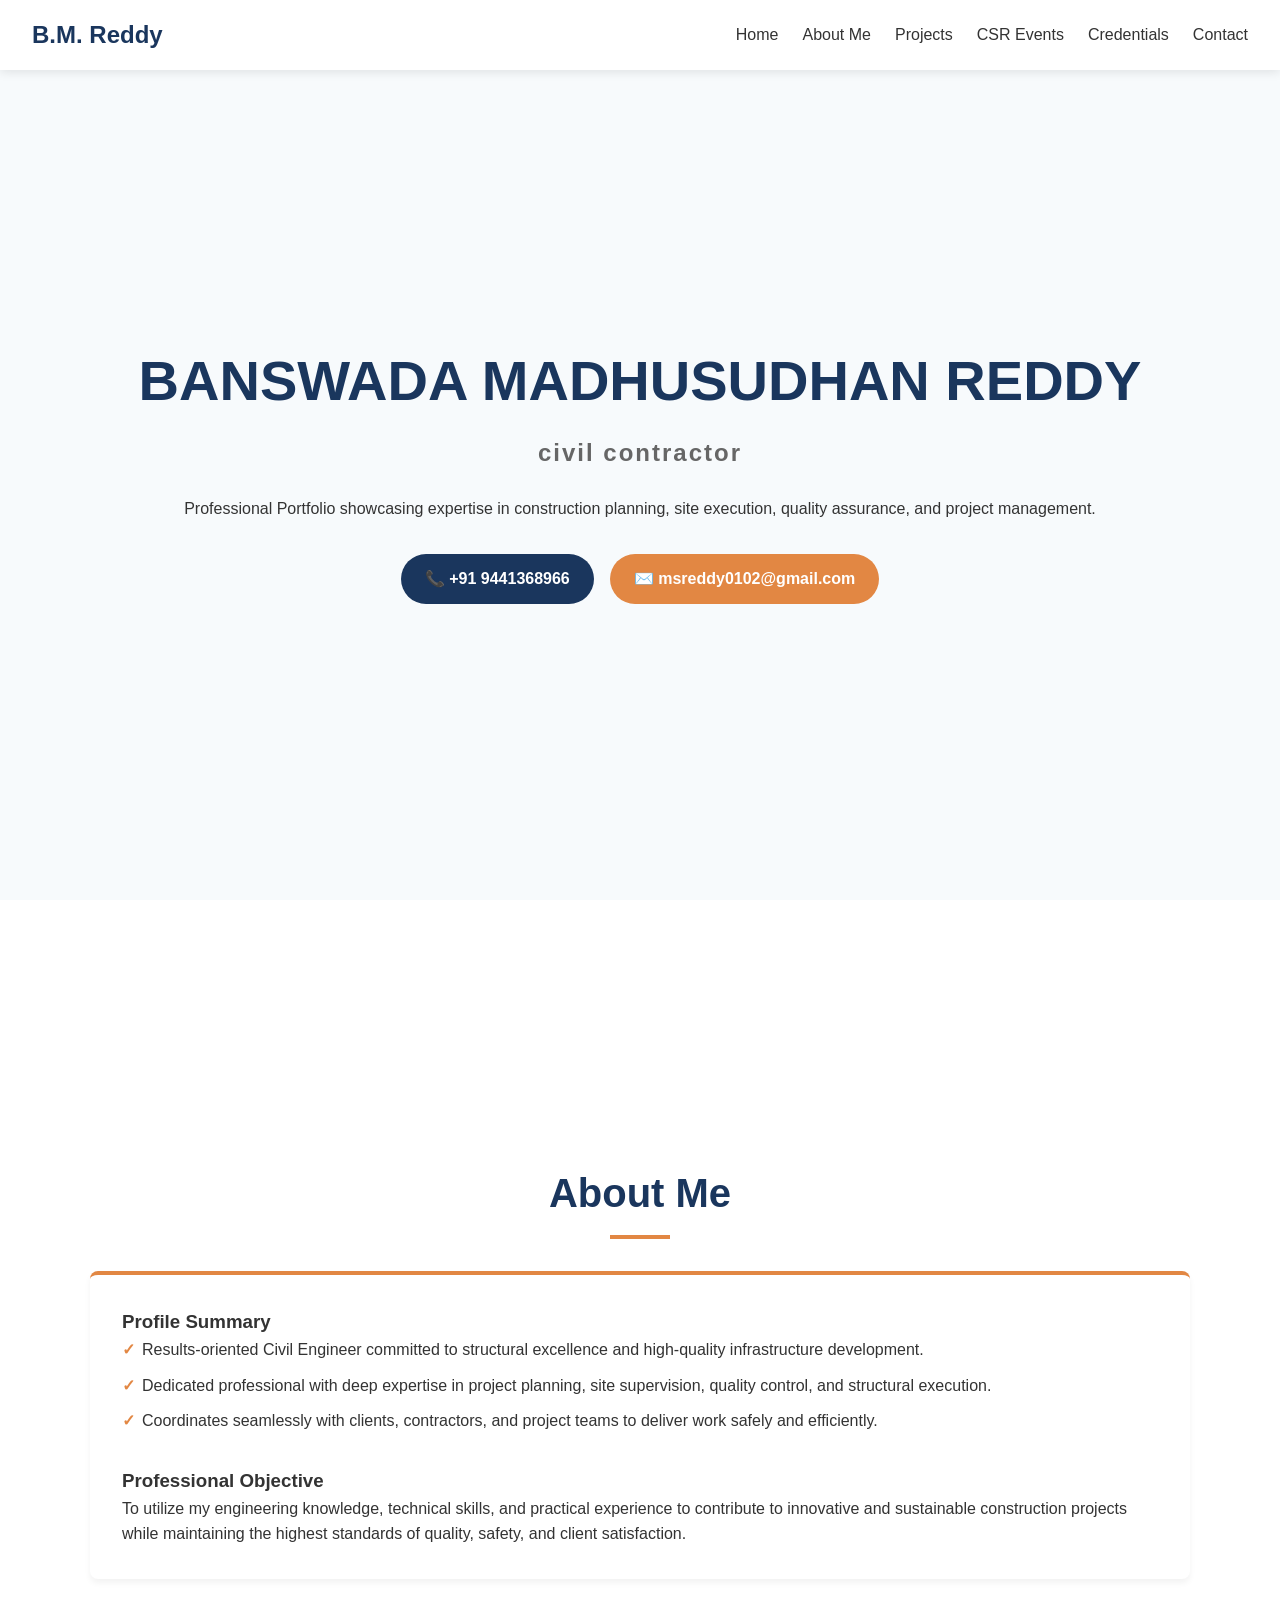
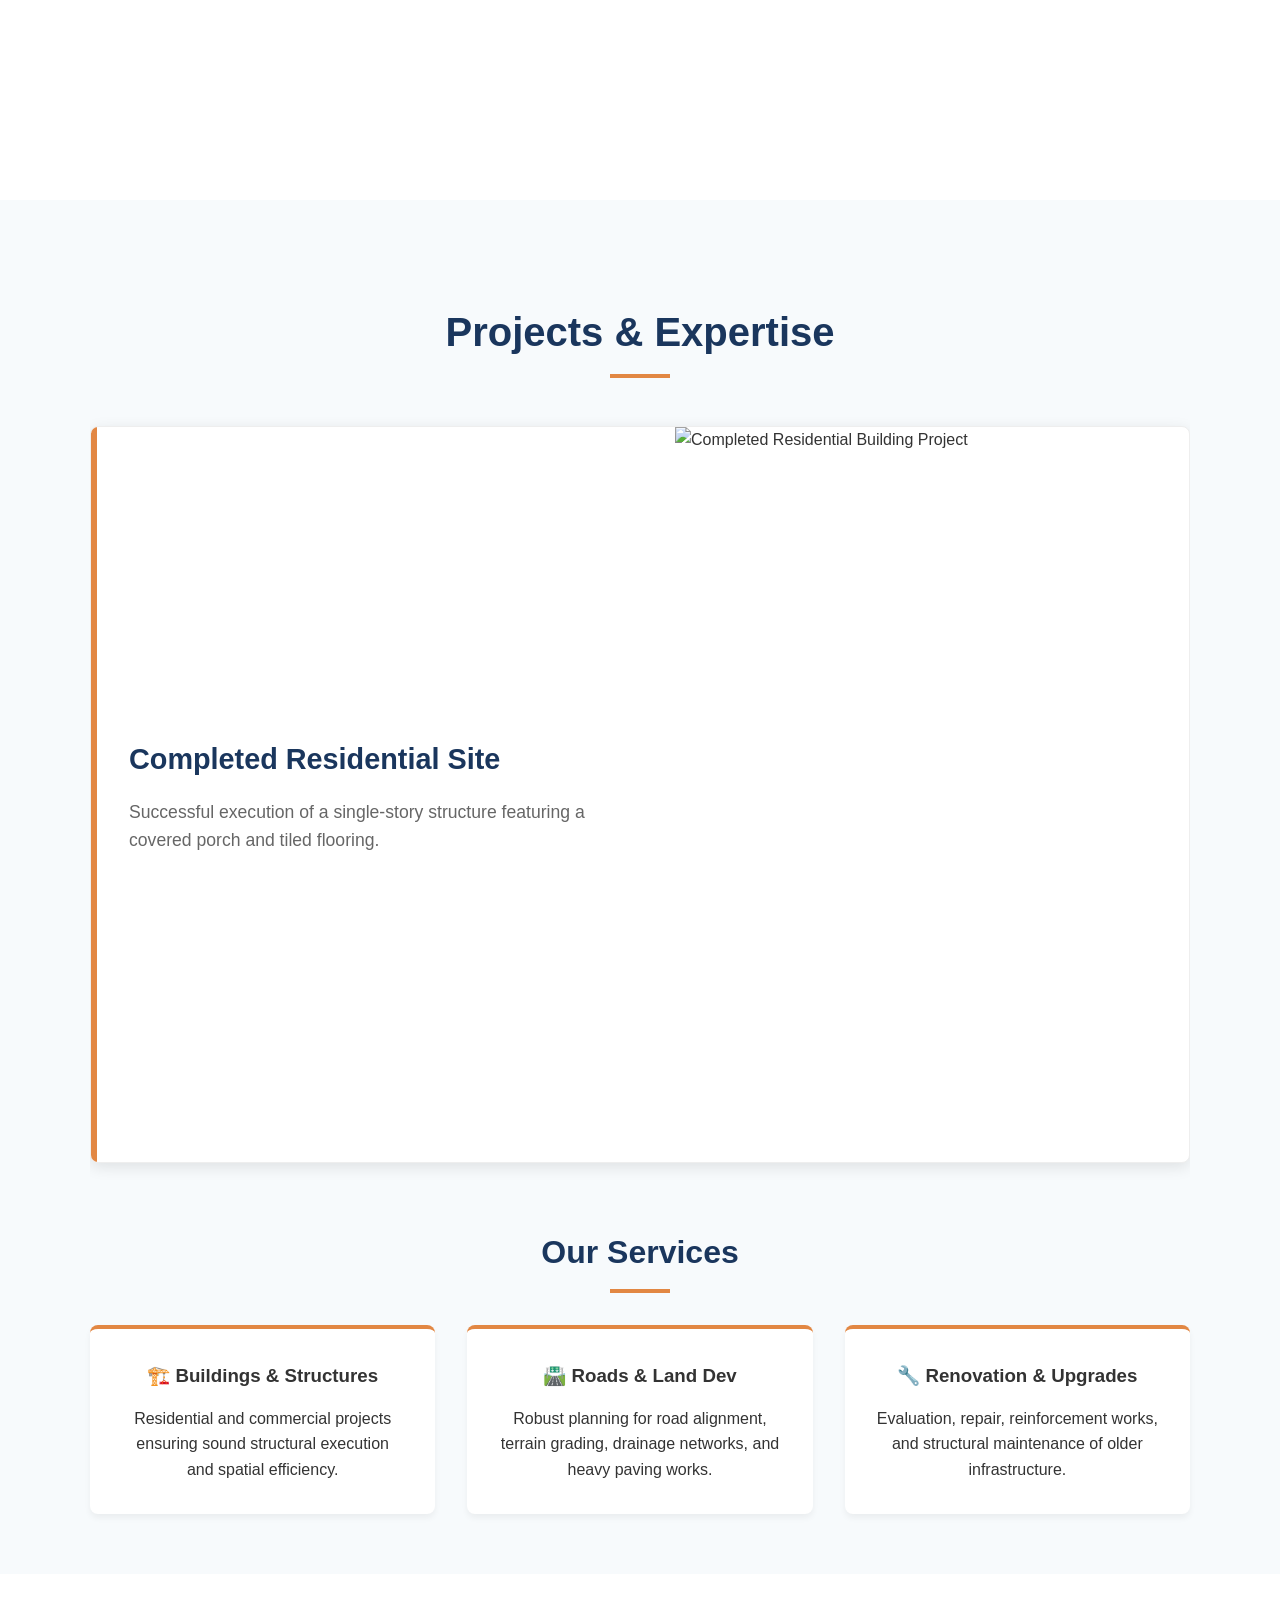
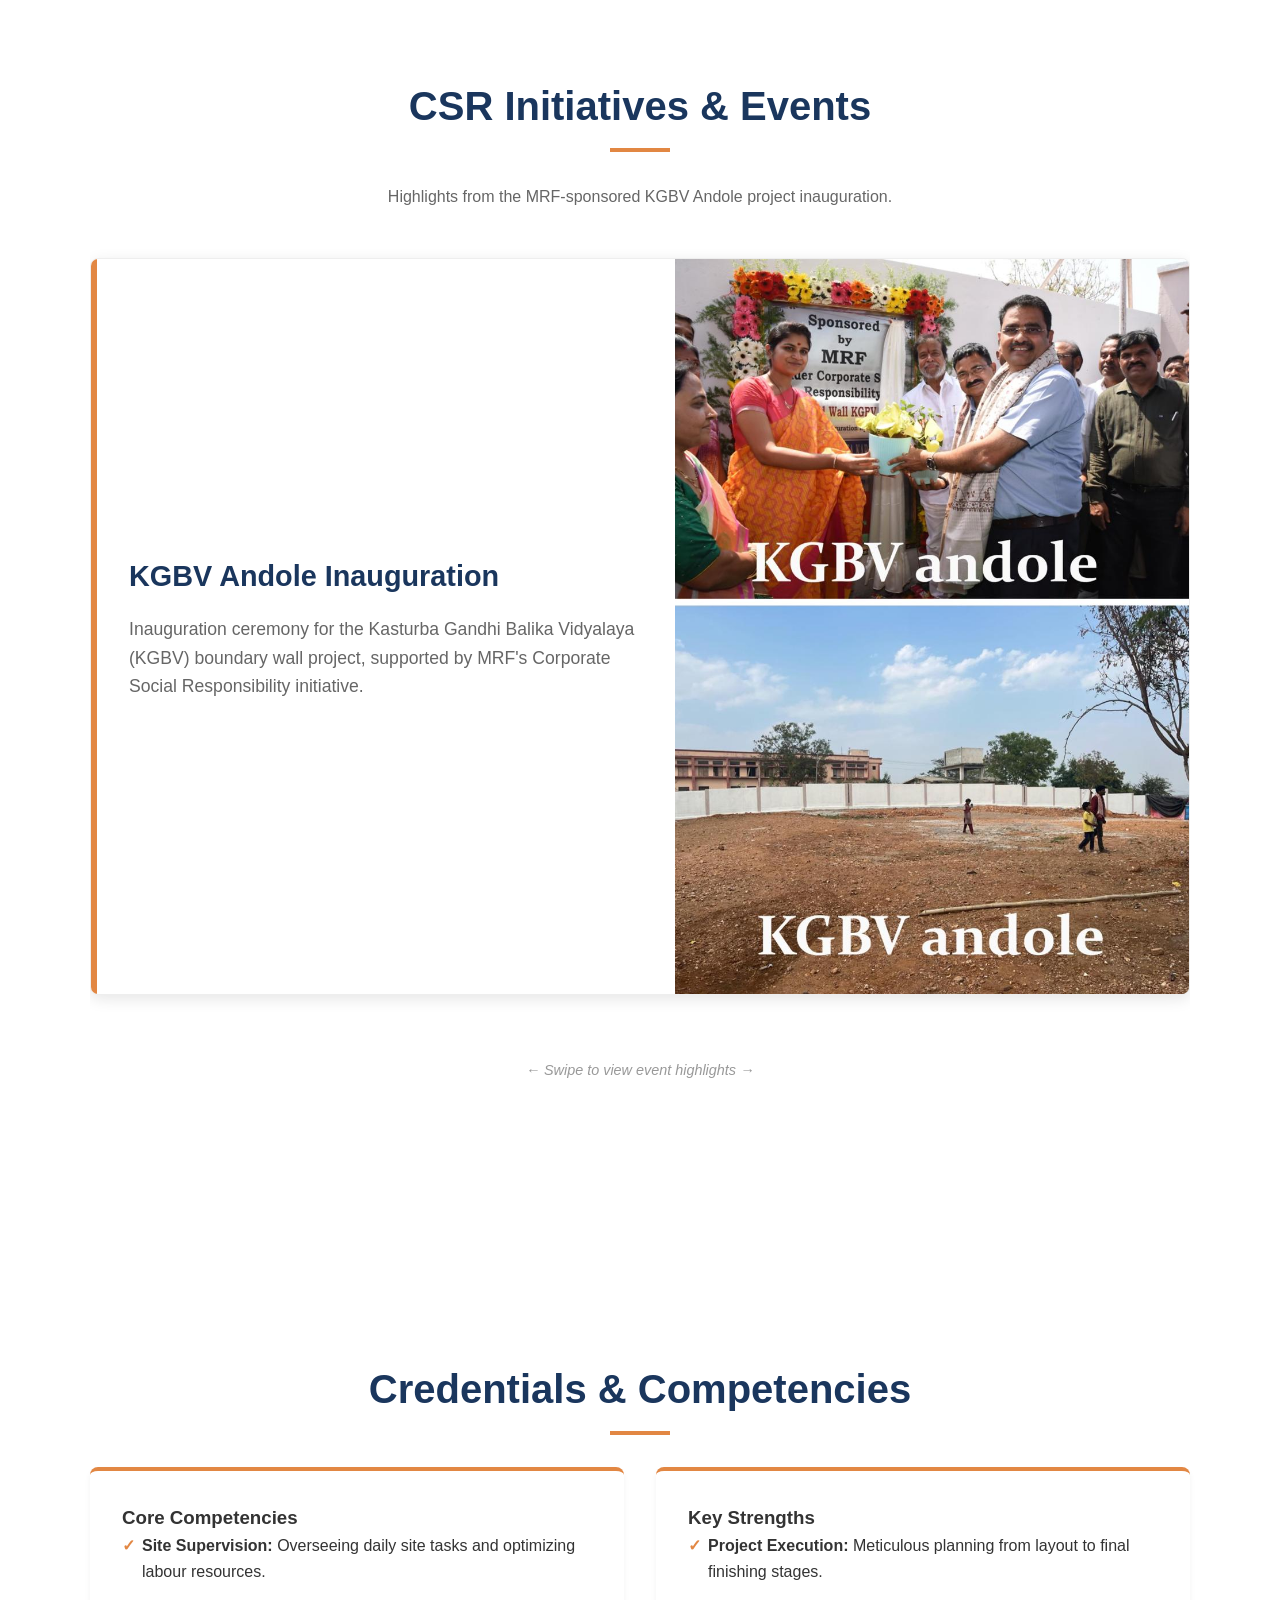
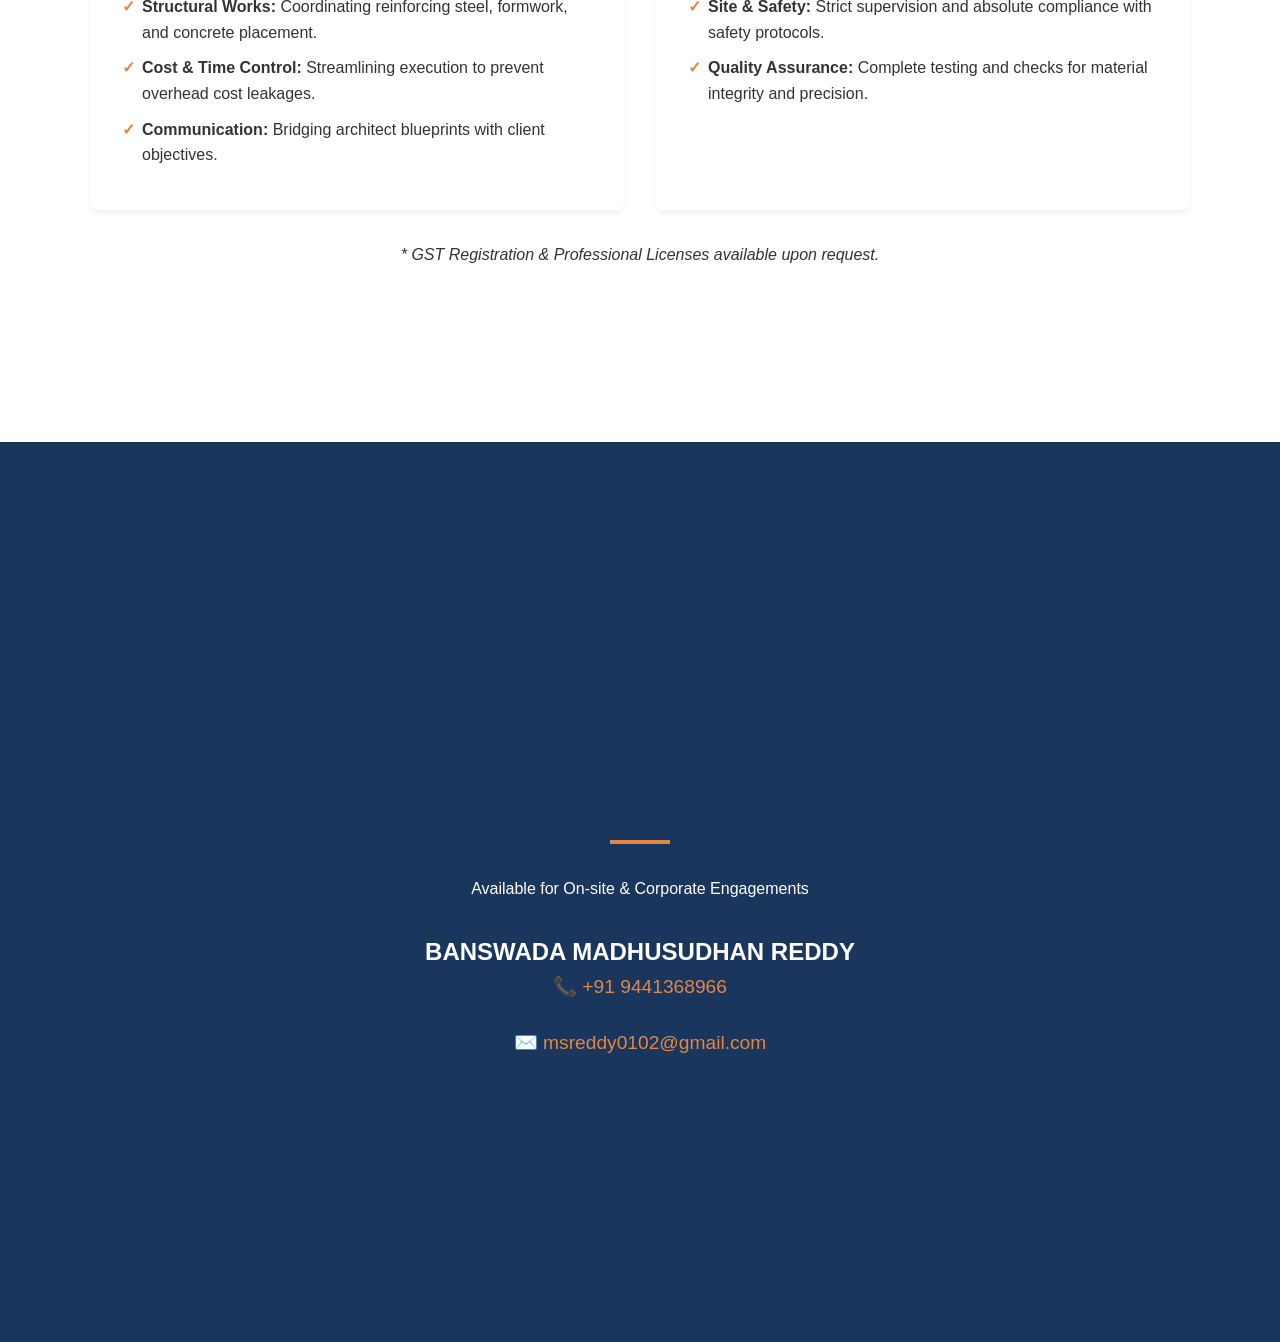
==== index.html @ ef33c27d "Add files via upload" ====
<!DOCTYPE html>
<html lang="en">
<head>
    <meta charset="UTF-8">
    <meta name="viewport" content="width=device-width, initial-scale=1.0">
    <title>B. Madhusudhan Reddy | civil contractor</title>
    <link rel="stylesheet" href="style.css">
</head>
<body>

    <nav class="navbar">
        <div class="nav-brand">B.M. Reddy</div>
        <ul class="nav-links">
            <li><a href="#home">Home</a></li>
            <li><a href="#about">About Me</a></li>
            <li><a href="#projects">Projects</a></li>
            <li><a href="#events">CSR Events</a></li>
            <li><a href="#credentials">Credentials</a></li>
            <li><a href="#contact">Contact</a></li>
        </ul>
    </nav>

    <section id="home" class="page-section bg-light">
        <div class="container text-center">
            <h1 class="main-title">BANSWADA MADHUSUDHAN REDDY</h1>
            <h2 class="sub-title">civil contractor</h2>
            <p class="tagline">Professional Portfolio showcasing expertise in construction planning, site execution, quality assurance, and project management.</p>
            <div class="contact-badges">
                <a href="tel:+919441368966" class="badge phone">📞 +91 9441368966</a>
                <a href="mailto:msreddy0102@gmail.com" class="badge email">✉️ msreddy0102@gmail.com</a>
            </div>
        </div>
    </section>

    <section id="about" class="page-section">
        <div class="container">
            <h2 class="section-title">About Me</h2>
            <div class="card">
                <h3>Profile Summary</h3>
                <ul class="feature-list">
                    <li>Results-oriented Civil Engineer committed to structural excellence and high-quality infrastructure development.</li>
                    <li>Dedicated professional with deep expertise in project planning, site supervision, quality control, and structural execution.</li>
                    <li>Coordinates seamlessly with clients, contractors, and project teams to deliver work safely and efficiently.</li>
                </ul>
                <h3 class="mt-2">Professional Objective</h3>
                <p>To utilize my engineering knowledge, technical skills, and practical experience to contribute to innovative and sustainable construction projects while maintaining the highest standards of quality, safety, and client satisfaction.</p>
            </div>
        </div>
    </section>

    <section id="projects" class="page-section bg-light">
        <div class="container">
            <h2 class="section-title">Projects & Expertise</h2>
            
            <!-- NEW: Horizontal Scrolling Project Carousel -->
            <div class="project-carousel mb-2">
                
                <!-- Project 1 -->
                <div class="carousel-card">
                    <div class="carousel-info">
                        <h3>Completed Residential Site</h3>
                        <p>Successful execution of a single-story structure featuring a covered porch and tiled flooring.</p>
                    </div>
                    <div class="carousel-image-wrapper">
                        <img src="C:\Users\sandhyaranivadla\Desktop\FORGE\portfoliocivil\assets\project-1.jpeg" alt="Completed Residential Building Project" class="project-image">
                    </div>
                </div>

                <!-- Project 2: KGBV Andole -->
                <div class="carousel-card">
                    <div class="carousel-info">
                        <h3>KGBV Andole Boundary Wall</h3>
                        <p>Construction of a secure boundary wall for the Kasturba Gandhi Balika Vidyalaya (KGBV) campus in Andole, executed as a Corporate Social Responsibility (CSR) initiative.</p>
                    </div>
                    <div class="carousel-image-wrapper">
                        <img src="assets/project-2.jpg" alt="KGBV Andole Boundary Wall" class="project-image">
                    </div>
                </div>

                <!-- Project 3: Sadasivpet Hospital -->
                <div class="carousel-card">
                    <div class="carousel-info">
                        <h3>Community Health Center</h3>
                        <p>Infrastructure development and structural site management for the Community Health Center located in Sadasivpet, Sangareddy District.</p>
                    </div>
                    <div class="carousel-image-wrapper">
                        <img src="assets/project-3.jpg" alt="Community Health Center Sadasivpet" class="project-image">
                    </div>
                </div>
                
            </div>

            <h3 class="mt-2 section-title" style="font-size: 2rem;">Our Services</h3>
            
            <div class="grid-3">
                <div class="card text-center">
                    <h3 style="margin-bottom: 15px;">🏗️ Buildings & Structures</h3>
                    <p>Residential and commercial projects ensuring sound structural execution and spatial efficiency.</p>
                </div>
                
                <div class="card text-center">
                    <h3 style="margin-bottom: 15px;">🛣️ Roads & Land Dev</h3>
                    <p>Robust planning for road alignment, terrain grading, drainage networks, and heavy paving works.</p>
                </div>
                
                <div class="card text-center">
                    <h3 style="margin-bottom: 15px;">🔧 Renovation & Upgrades</h3>
                    <p>Evaluation, repair, reinforcement works, and structural maintenance of older infrastructure.</p>
                </div>
            </div>
        </div>
    </section>
    <section id="events" class="page-section">
        <div class="container">
            <h2 class="section-title">CSR Initiatives & Events</h2>
            <p class="text-center" style="color: var(--text-light); margin-bottom: 2rem;">Highlights from the MRF-sponsored KGBV Andole project inauguration.</p>
            
            <div class="project-carousel mb-2">
                
                <div class="carousel-card">
                    <div class="carousel-info">
                        <h3>KGBV Andole Inauguration</h3>
                        <p>Inauguration ceremony for the Kasturba Gandhi Balika Vidyalaya (KGBV) boundary wall project, supported by MRF's Corporate Social Responsibility initiative.</p>
                    </div>
                    <div class="carousel-image-wrapper">
                        <img src="assets/project-4.jpg" alt="KGBV Andole Inauguration" class="project-image">
                    </div>
                </div>

                <div class="carousel-card">
                    <div class="carousel-info">
                        <h3>Green Initiative at KGBV</h3>
                        <p>Dignitaries and community leaders participating in a tree plantation drive during the KGBV Andole compound wall inauguration event.</p>
                    </div>
                    <div class="carousel-image-wrapper">
                        <img src="assets/project-5.jpg" alt="Tree Plantation at KGBV" class="project-image">
                    </div>
                </div>

                <div class="carousel-card">
                    <div class="carousel-info">
                        <h3>Corporate Partnership</h3>
                        <p>Official inauguration banner highlighting the partnership with MRF for the development and security of the KGBV Andole campus.</p>
                    </div>
                    <div class="carousel-image-wrapper">
                        <img src="assets/project-6.jpg" alt="MRF CSR Inauguration Banner" class="project-image">
                    </div>
                </div>

                <div class="carousel-card">
                    <div class="carousel-info">
                        <h3>Foundation & Pillars</h3>
                        <p>Execution of heavy reinforced concrete foundations and pillar construction to ensure a highly durable boundary wall for the school.</p>
                    </div>
                    <div class="carousel-image-wrapper">
                        <img src="assets/project-7.jpg" alt="Foundation and Pillar Construction" class="project-image">
                    </div>
                </div>

                <div class="carousel-card">
                    <div class="carousel-info">
                        <h3>Concrete Operations</h3>
                        <p>Supervising active concrete pouring directly from the mixer to ensure solid structural foundations and even grading.</p>
                    </div>
                    <div class="carousel-image-wrapper">
                        <img src="assets/project-8.jpg" alt="Concrete Pouring Operations" class="project-image">
                    </div>
                </div>

                <div class="carousel-card">
                    <div class="carousel-info">
                        <h3>Site Machinery Coordination</h3>
                        <p>Managing heavy machinery and concrete mixer trucks on-site for efficient and continuous material placement.</p>
                    </div>
                    <div class="carousel-image-wrapper">
                        <img src="assets/project-9.jpg" alt="Concrete Mixer at Site" class="project-image">
                    </div>
                </div>

                <div class="carousel-card">
                    <div class="carousel-info">
                        <h3>Community Amenities</h3>
                        <p>Installation of outdoor seating, shaded structures, and food service counters sponsored by MRF to improve local infrastructure.</p>
                    </div>
                    <div class="carousel-image-wrapper">
                        <img src="assets/project-10.jpg" alt="MRF CSR Outdoor Amenities" class="project-image">
                    </div>
                </div>

            </div>
            
            <p class="text-center" style="color: #999; font-size: 0.9rem;"><em>← Swipe to view event highlights →</em></p>
        </div>
    </section>

    <section id="credentials" class="page-section">
        <div class="container">
            <h2 class="section-title">Credentials & Competencies</h2>
            <div class="grid-2">
                <div class="card">
                    <h3>Core Competencies</h3>
                    <ul class="feature-list">
                        <li><strong>Site Supervision:</strong> Overseeing daily site tasks and optimizing labour resources.</li>
                        <li><strong>Structural Works:</strong> Coordinating reinforcing steel, formwork, and concrete placement.</li>
                        <li><strong>Cost & Time Control:</strong> Streamlining execution to prevent overhead cost leakages.</li>
                        <li><strong>Communication:</strong> Bridging architect blueprints with client objectives.</li>
                    </ul>
                </div>
                <div class="card">
                    <h3>Key Strengths</h3>
                    <ul class="feature-list">
                        <li><strong>Project Execution:</strong> Meticulous planning from layout to final finishing stages.</li>
                        <li><strong>Site & Safety:</strong> Strict supervision and absolute compliance with safety protocols.</li>
                        <li><strong>Quality Assurance:</strong> Complete testing and checks for material integrity and precision.</li>
                    </ul>
                </div>
            </div>
            <div class="license-box mt-2 text-center">
                <p><em>* GST Registration & Professional Licenses available upon request.</em></p>
            </div>
        </div>
    </section>

    <section id="contact" class="page-section bg-dark text-white">
        <div class="container text-center">
            <h2 class="section-title text-white">Let's Collaborate</h2>
            <p>Available for On-site & Corporate Engagements</p>
            
            <div class="contact-info mt-2">
                <h2>BANSWADA MADHUSUDHAN REDDY</h2>
                <a href="tel:+919441368966" class="footer-link">📞 +91 9441368966</a><br><br>
                <a href="mailto:msreddy0102@gmail.com" class="footer-link">✉️ msreddy0102@gmail.com</a>
            </div>
        </div>
    </section>

    <script src="script.js"></script>
</body>
</html>
---- style.css ----
/* Base Variables & Reset */
:root {
    --primary: #1A365D; /* Navy Blue */
    --secondary: #E28743; /* Construction Orange */
    --text-main: #333333;
    --text-light: #666666;
    --bg-light: #F7FAFC;
    --bg-white: #FFFFFF;
}

* {
    margin: 0;
    padding: 0;
    box-sizing: border-box;
    font-family: 'Segoe UI', Tahoma, Geneva, Verdana, sans-serif;
}

body {
    color: var(--text-main);
    line-height: 1.6;
}

/* Navigation */
.navbar {
    position: fixed;
    top: 0;
    width: 100%;
    background: var(--bg-white);
    padding: 1rem 2rem;
    display: flex;
    justify-content: space-between;
    align-items: center;
    box-shadow: 0 2px 10px rgba(0,0,0,0.1);
    z-index: 1000;
}

.nav-brand {
    font-size: 1.5rem;
    font-weight: bold;
    color: var(--primary);
}

.nav-links {
    list-style: none;
    display: flex;
    gap: 1.5rem;
}

.nav-links a {
    text-decoration: none;
    color: var(--text-main);
    font-weight: 500;
    transition: color 0.3s;
}

.nav-links a:hover {
    color: var(--secondary);
}

/* Layout Classes */
.page-section {
    padding: 100px 20px 60px; /* Top padding accounts for navbar */
    min-height: 100vh;
    display: flex;
    align-items: center;
}

.container {
    max-width: 1100px;
    margin: 0 auto;
    width: 100%;
}

.bg-light { background-color: var(--bg-light); }
.bg-dark { background-color: var(--primary); }
.text-white { color: var(--bg-white); }
.text-center { text-align: center; }
.mt-2 { margin-top: 2rem; }

/* Typography */
.main-title {
    font-size: 3.5rem;
    color: var(--primary);
    margin-bottom: 0.5rem;
}

.sub-title {
    font-size: 1.5rem;
    color: var(--text-light);
    margin-bottom: 1.5rem;
    letter-spacing: 2px;
}

.section-title {
    font-size: 2.5rem;
    color: var(--primary);
    margin-bottom: 2rem;
    text-align: center;
    position: relative;
}

.section-title::after {
    content: '';
    display: block;
    width: 60px;
    height: 4px;
    background: var(--secondary);
    margin: 10px auto 0;
}

/* Buttons and Links */
.contact-badges {
    display: flex;
    justify-content: center;
    gap: 1rem;
    margin-top: 2rem;
}

.badge {
    padding: 12px 24px;
    border-radius: 30px;
    text-decoration: none;
    font-weight: bold;
    transition: transform 0.2s, box-shadow 0.2s;
}

.badge.phone {
    background: var(--primary);
    color: white;
}

.badge.email {
    background: var(--secondary);
    color: white;
}

.badge:hover {
    transform: translateY(-3px);
    box-shadow: 0 5px 15px rgba(0,0,0,0.2);
}

.footer-link {
    color: var(--secondary);
    font-size: 1.2rem;
    text-decoration: none;
}

/* Cards & Grids */
.card {
    background: var(--bg-white);
    padding: 2rem;
    border-radius: 8px;
    box-shadow: 0 4px 6px rgba(0,0,0,0.05);
    border-top: 4px solid var(--secondary);
}

.grid-3 {
    display: grid;
    grid-template-columns: repeat(auto-fit, minmax(300px, 1fr));
    gap: 2rem;
}

.grid-2 {
    display: grid;
    grid-template-columns: repeat(auto-fit, minmax(400px, 1fr));
    gap: 2rem;
}

.feature-list {
    list-style-type: none;
}

.feature-list li {
    margin-bottom: 10px;
    position: relative;
    padding-left: 20px;
}

.feature-list li::before {
    content: '✓';
    color: var(--secondary);
    position: absolute;
    left: 0;
    font-weight: bold;
}

/* Table styling */
.table-responsive {
    overflow-x: auto;
}

table {
    width: 100%;
    border-collapse: collapse;
    background: white;
    box-shadow: 0 4px 6px rgba(0,0,0,0.05);
}

th, td {
    padding: 15px;
    text-align: left;
    border-bottom: 1px solid #ddd;
}

th {
    background-color: var(--primary);
    color: white;
}

/* Responsive adjustments */
@media (max-width: 768px) {
    .main-title { font-size: 2.5rem; }
    .nav-links { display: none; /* Add a hamburger menu here for production */ }
    .contact-badges { flex-direction: column; }
}
/* --- Horizontal Scrolling Project Carousel --- */
.mb-2 {
    margin-bottom: 2rem;
}

.project-carousel {
    display: flex;
    overflow-x: auto;
    scroll-snap-type: x mandatory; /* Makes it snap smoothly to the next card */
    gap: 2rem;
    padding: 1rem 0 2rem 0;
    /* Hide scrollbar for a cleaner look */
    scrollbar-width: none; /* For Firefox */
}

/* Hide scrollbar for Chrome, Safari and Opera */
.project-carousel::-webkit-scrollbar {
    display: none;
}

.carousel-card {
    flex: 0 0 100%; /* Each card takes up 100% of the container width */
    scroll-snap-align: center;
    display: flex;
    background: var(--bg-white);
    border-radius: 8px;
    overflow: hidden;
    box-shadow: 0 4px 15px rgba(0,0,0,0.1);
    border: 1px solid #eee;
}

/* Left side: Description */
.carousel-info {
    flex: 1; /* Takes up 50% of the space */
    padding: 3rem 2rem;
    display: flex;
    flex-direction: column;
    justify-content: center;
    border-left: 6px solid var(--secondary);
}

.carousel-info h3 {
    color: var(--primary);
    font-size: 1.8rem;
    margin-bottom: 1rem;
}

.carousel-info p {
    font-size: 1.1rem;
    color: var(--text-light);
}

/* Right side: Image */
.carousel-image-wrapper {
    flex: 1; /* Takes up the other 50% of the space */
    min-height: 350px;
}

.carousel-image-wrapper .project-image {
    width: 100%;
    height: 100%;
    object-fit: cover;
}

/* Make it responsive for mobile phones */
@media (max-width: 768px) {
    .carousel-card {
        flex-direction: column-reverse; /* Stacks text below image on small screens */
    }
    
    .carousel-info {
        border-left: none;
        border-top: 6px solid var(--secondary);
        padding: 2rem 1.5rem;
    }
    
    .carousel-image-wrapper {
        min-height: 250px;
    }
}
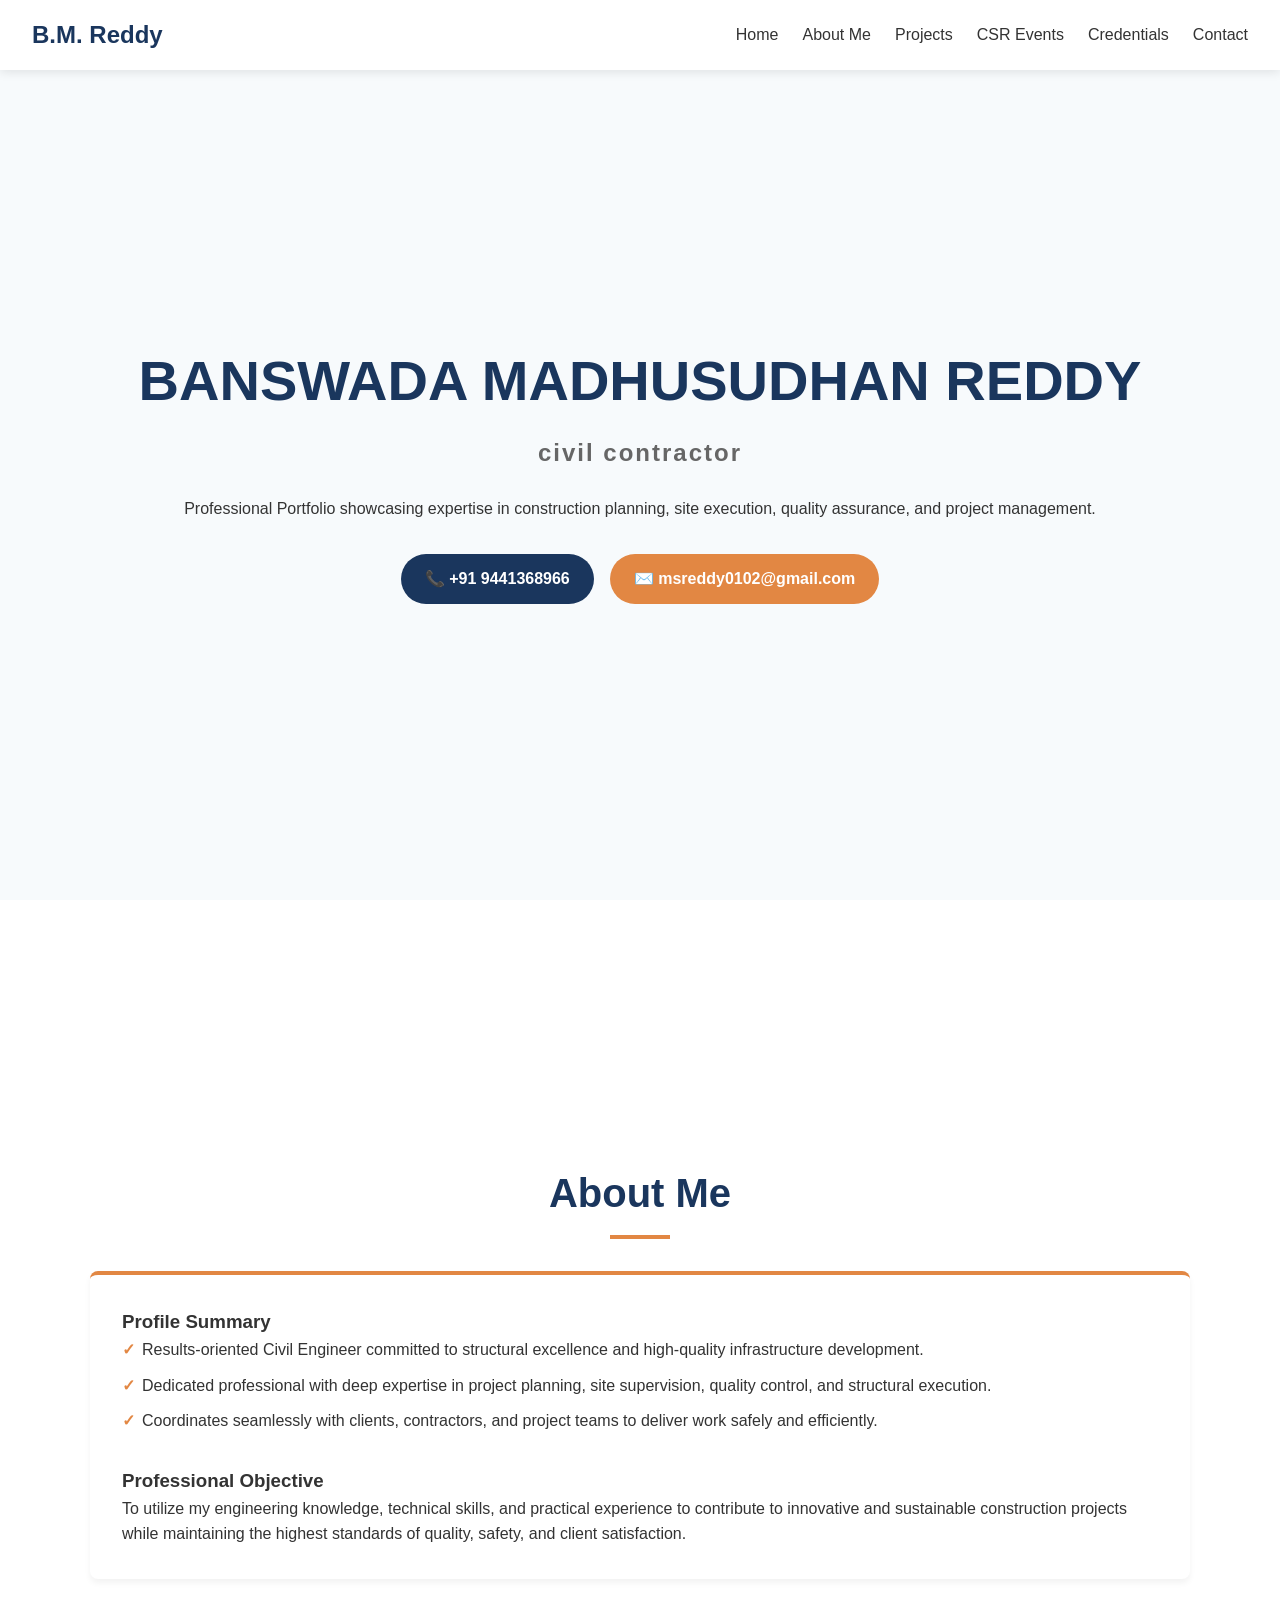
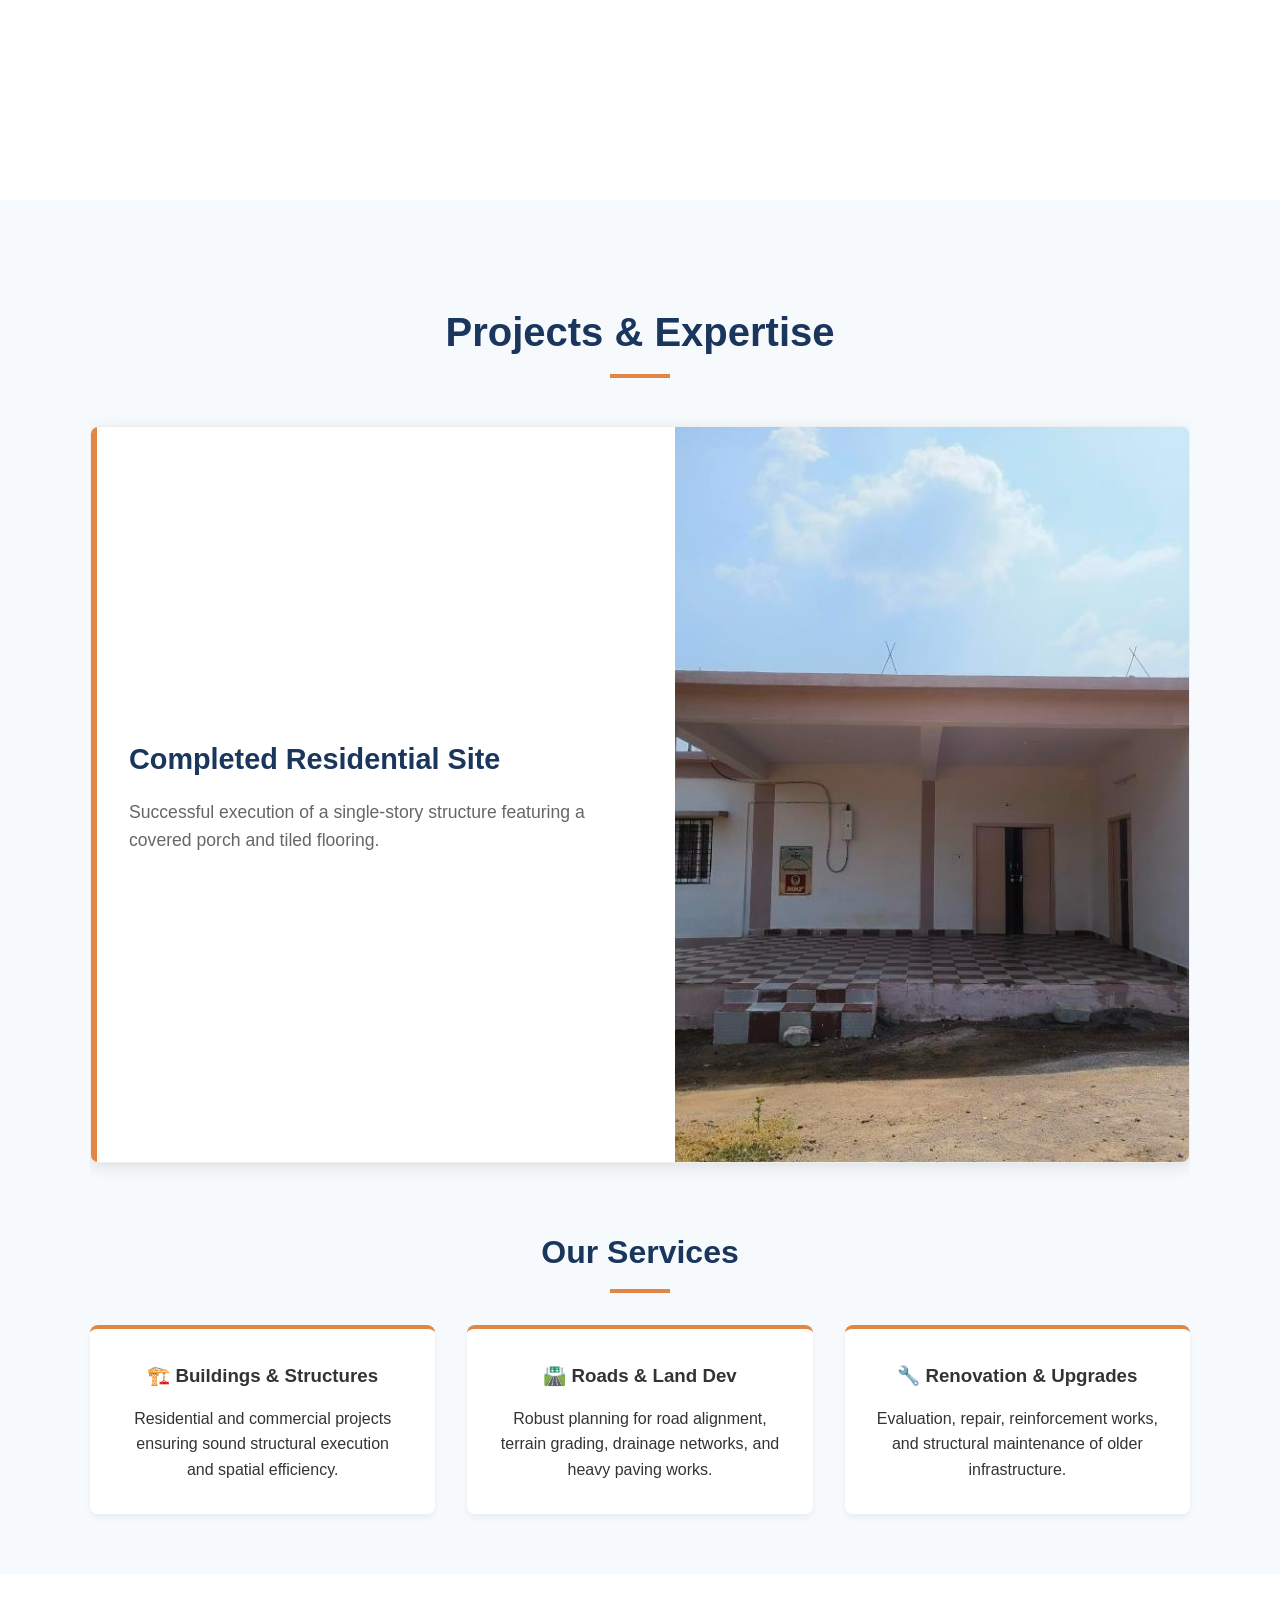
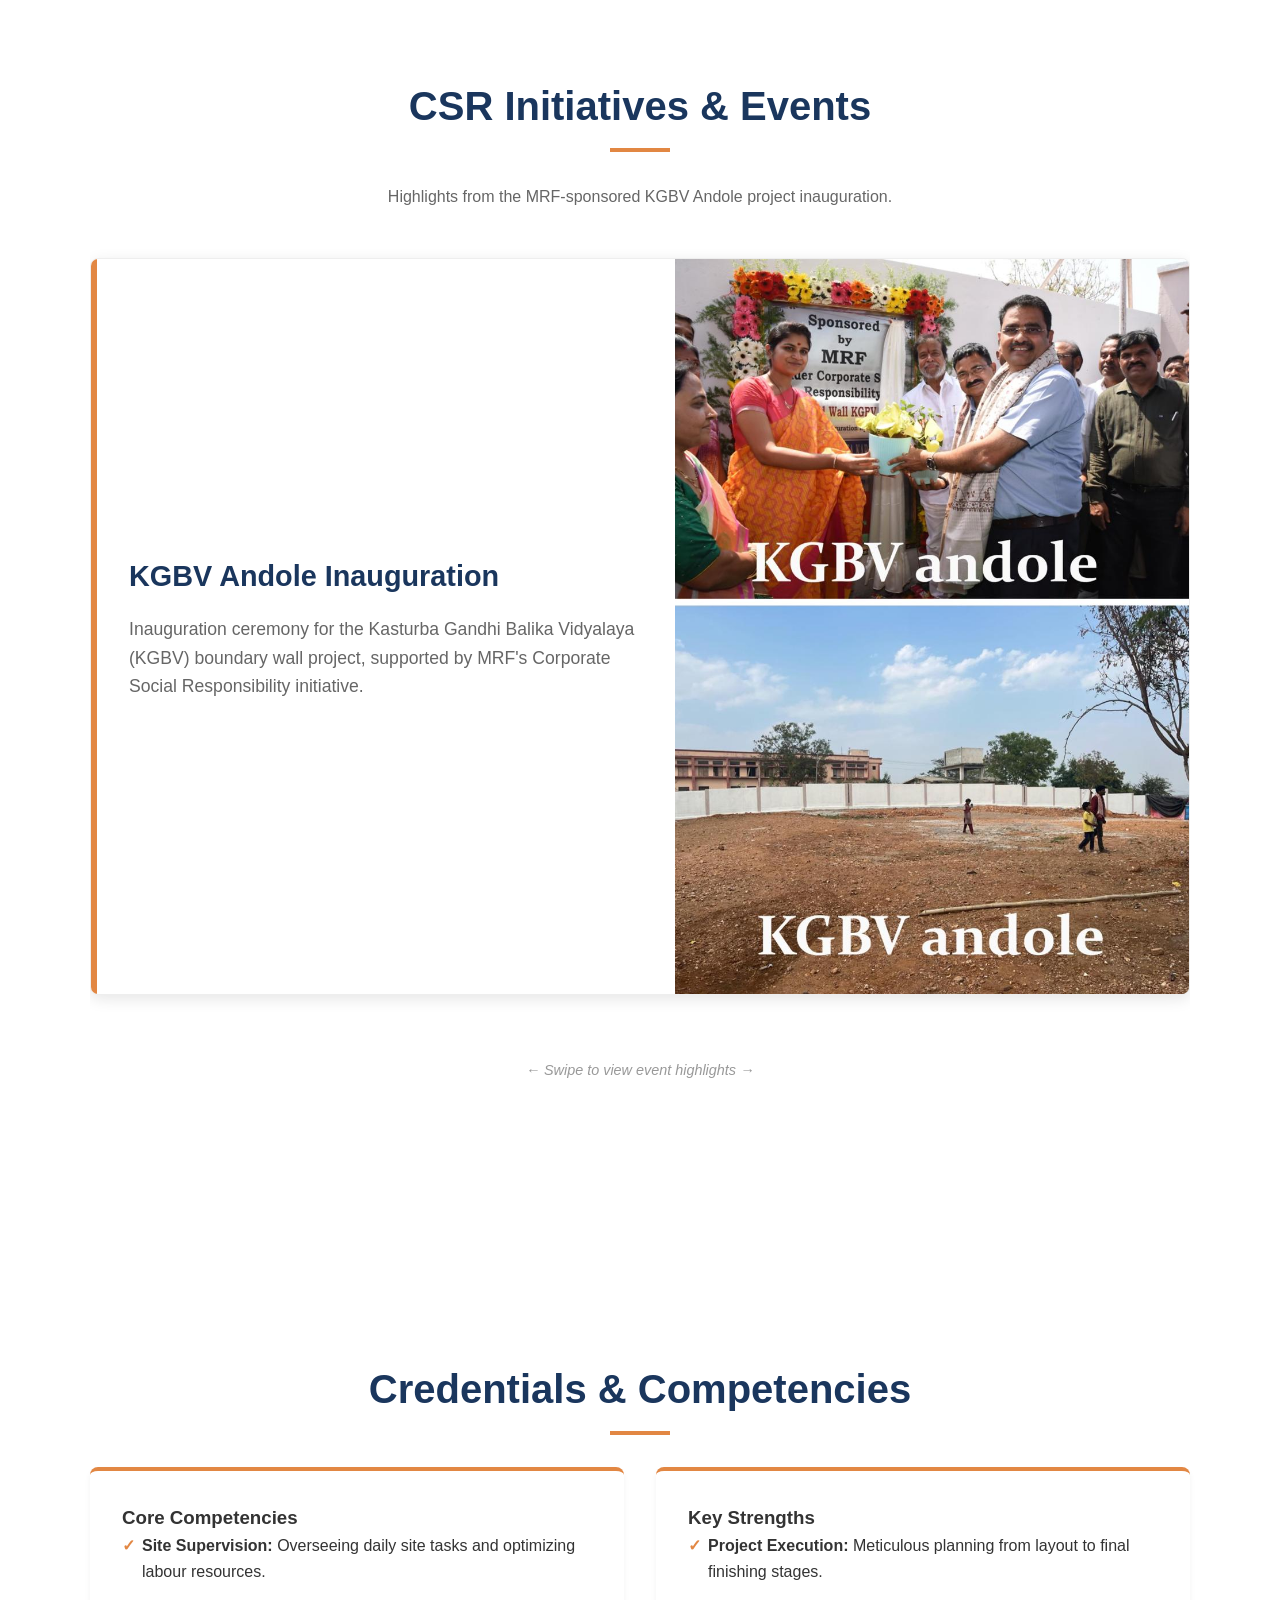
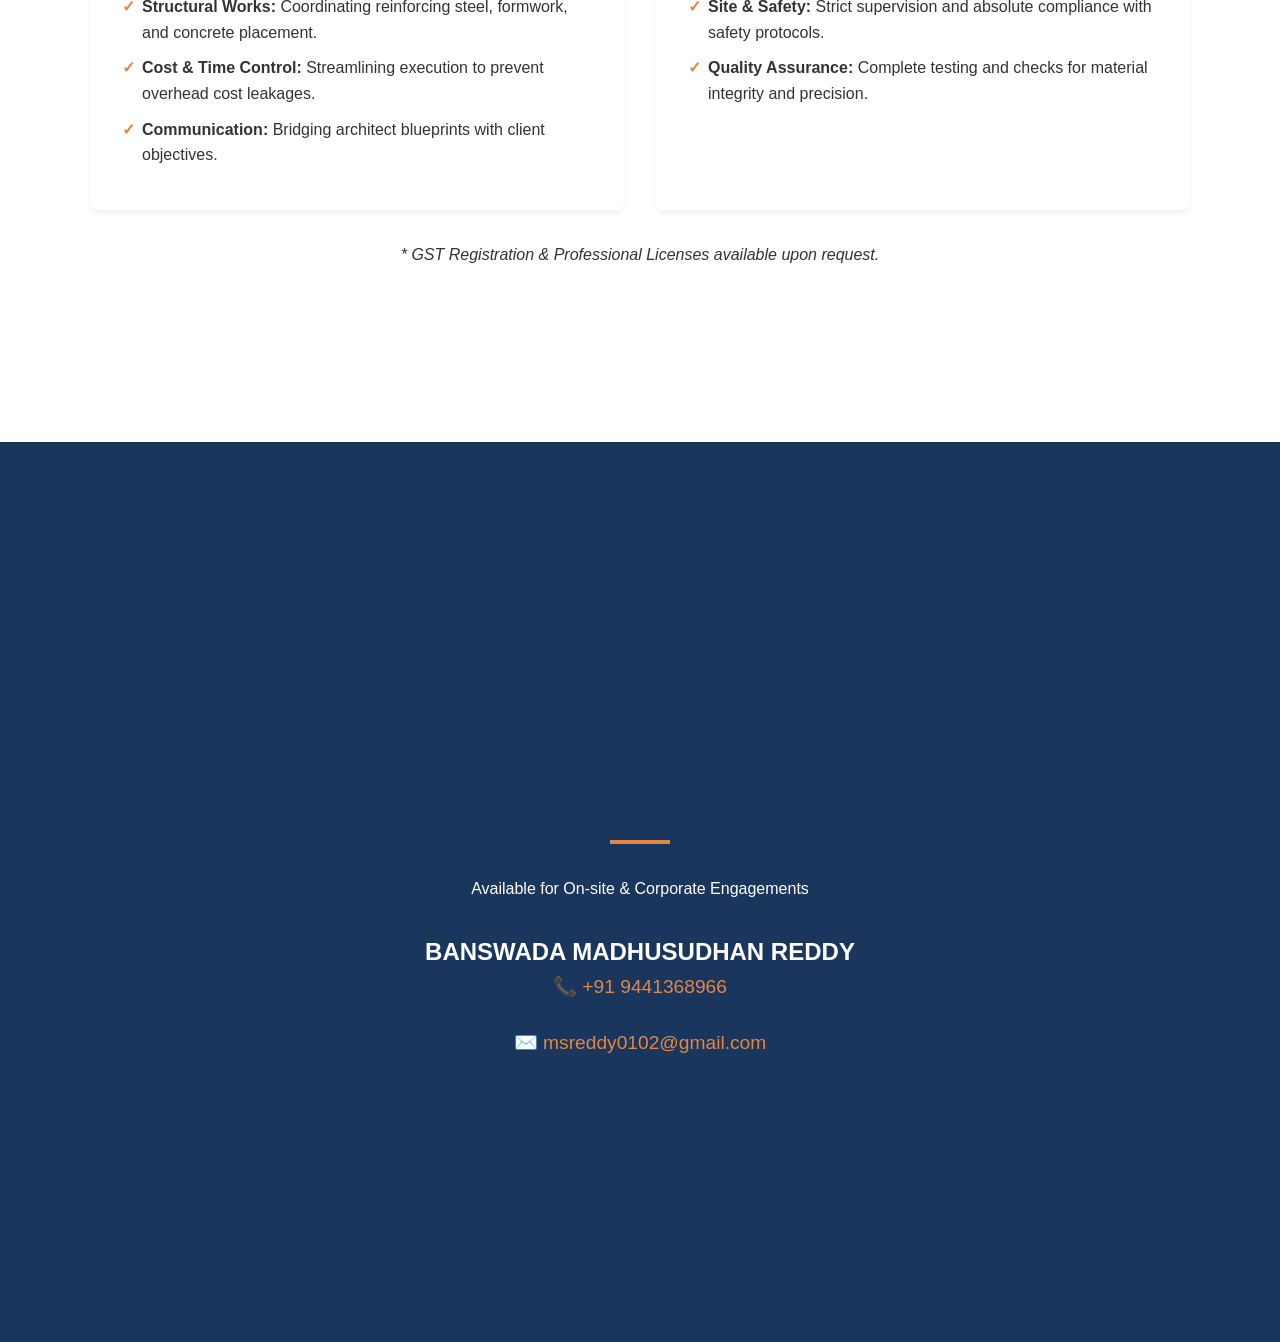
==== commit c5aaaa7a: "Add files via upload" ====
--- a/index.html
+++ b/index.html
@@ -62,7 +62,7 @@
                         <p>Successful execution of a single-story structure featuring a covered porch and tiled flooring.</p>
                     </div>
                     <div class="carousel-image-wrapper">
-                        <img src="C:\Users\sandhyaranivadla\Desktop\FORGE\portfoliocivil\assets\project-1.jpeg" alt="Completed Residential Building Project" class="project-image">
+                        <img src="assets\project-1.jpeg" alt="Completed Residential Building Project" class="project-image">
                     </div>
                 </div>
 
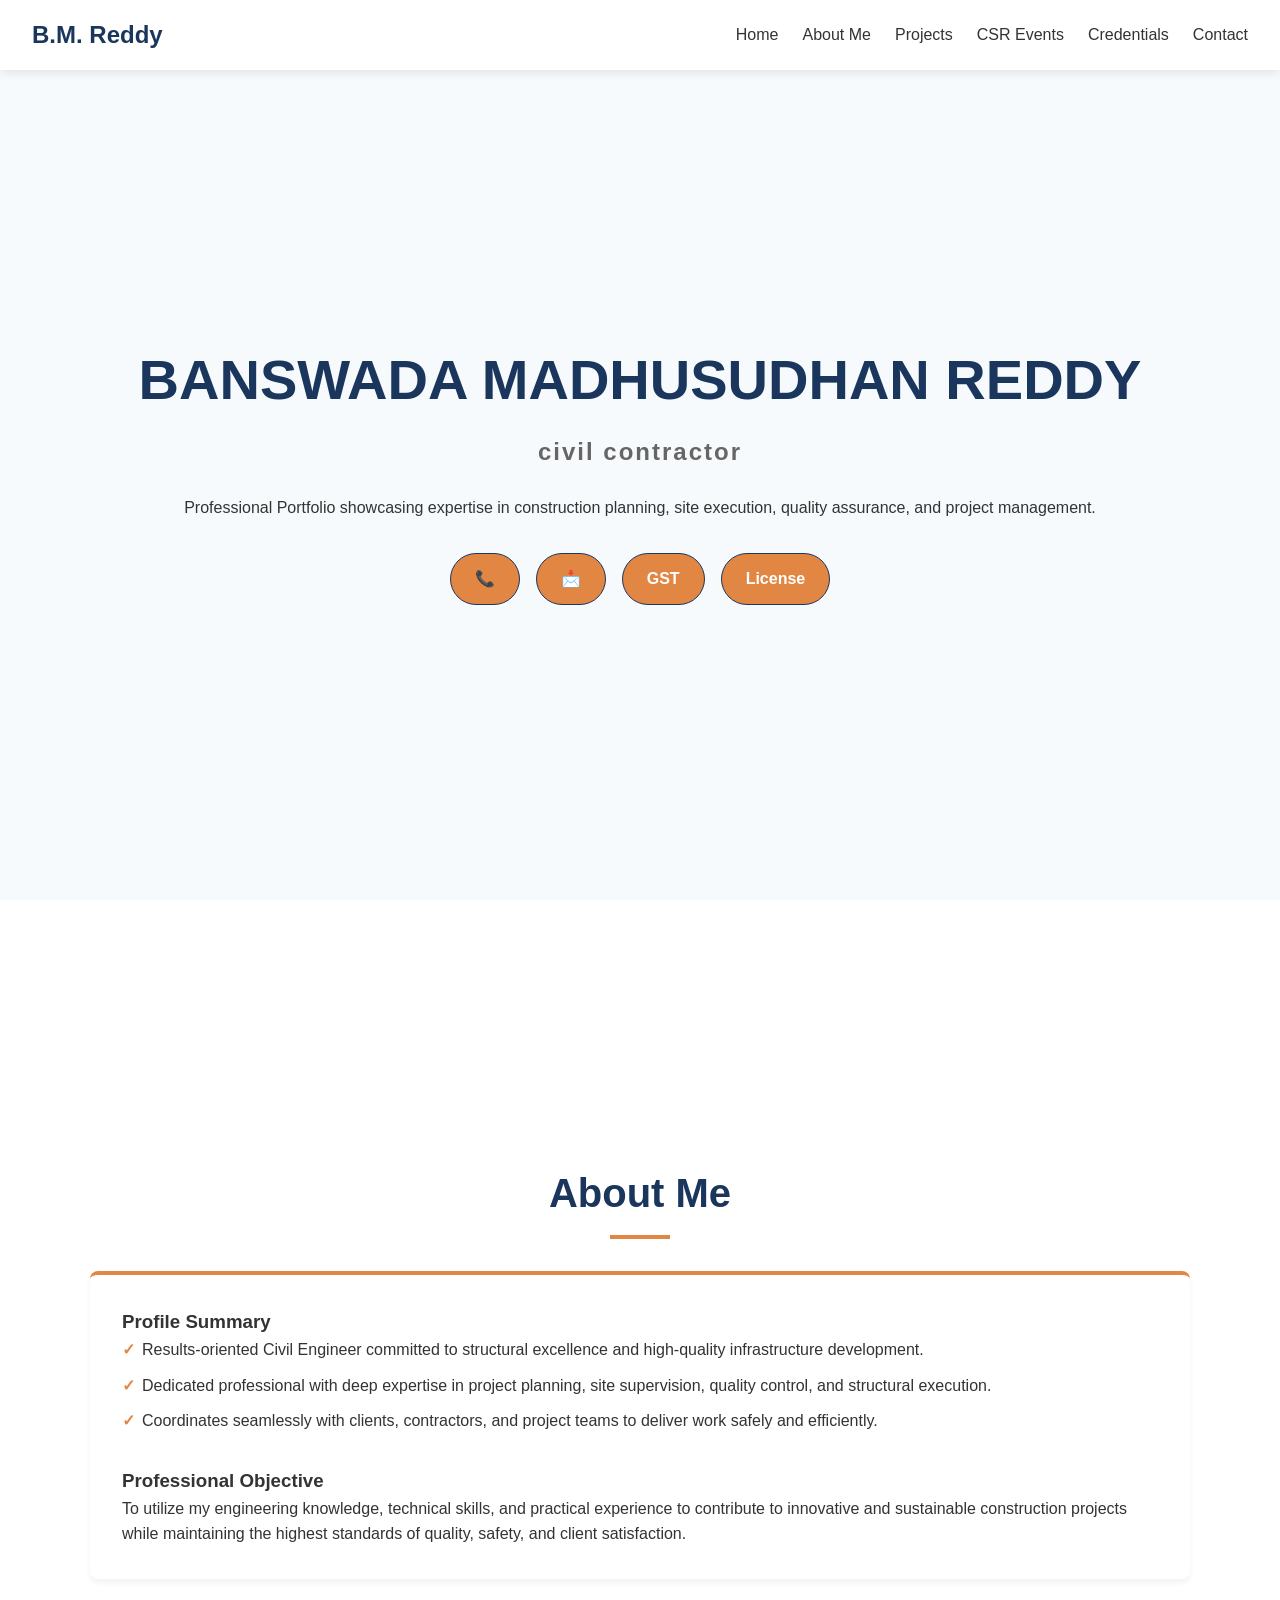
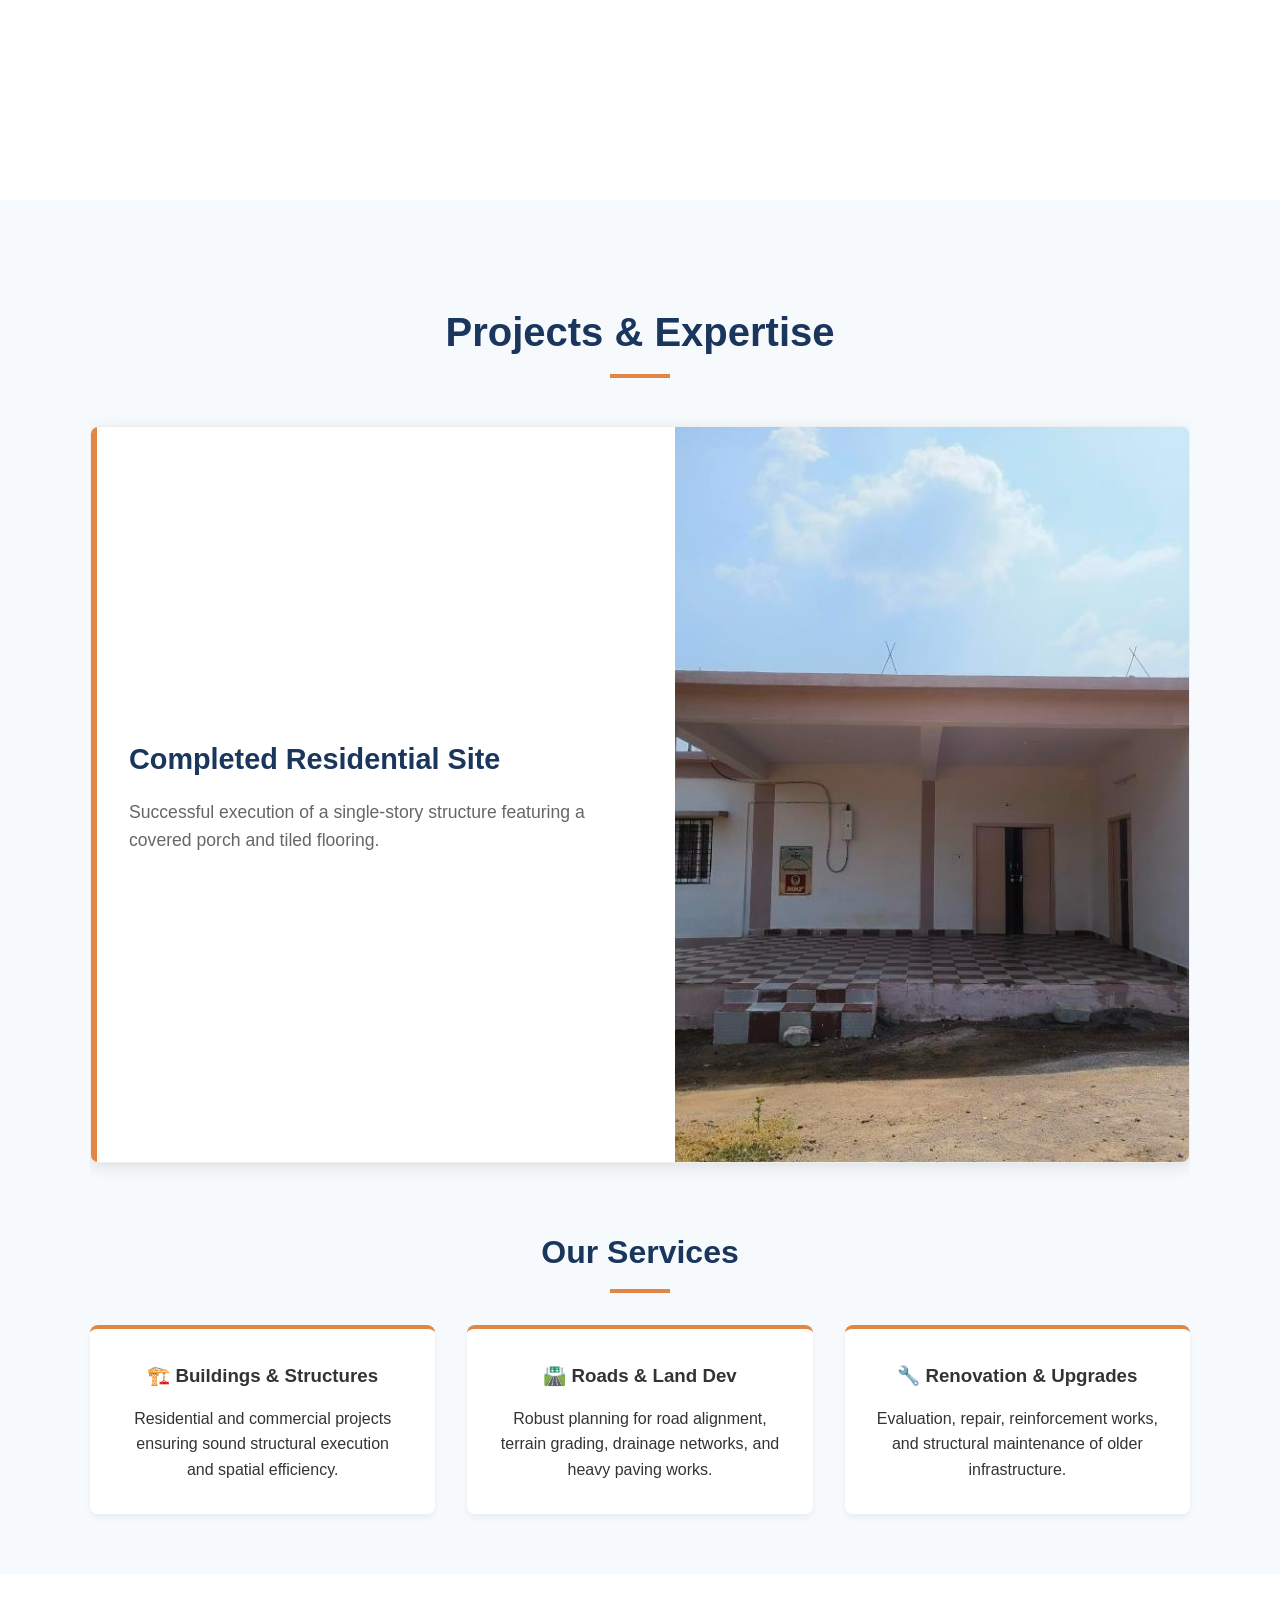
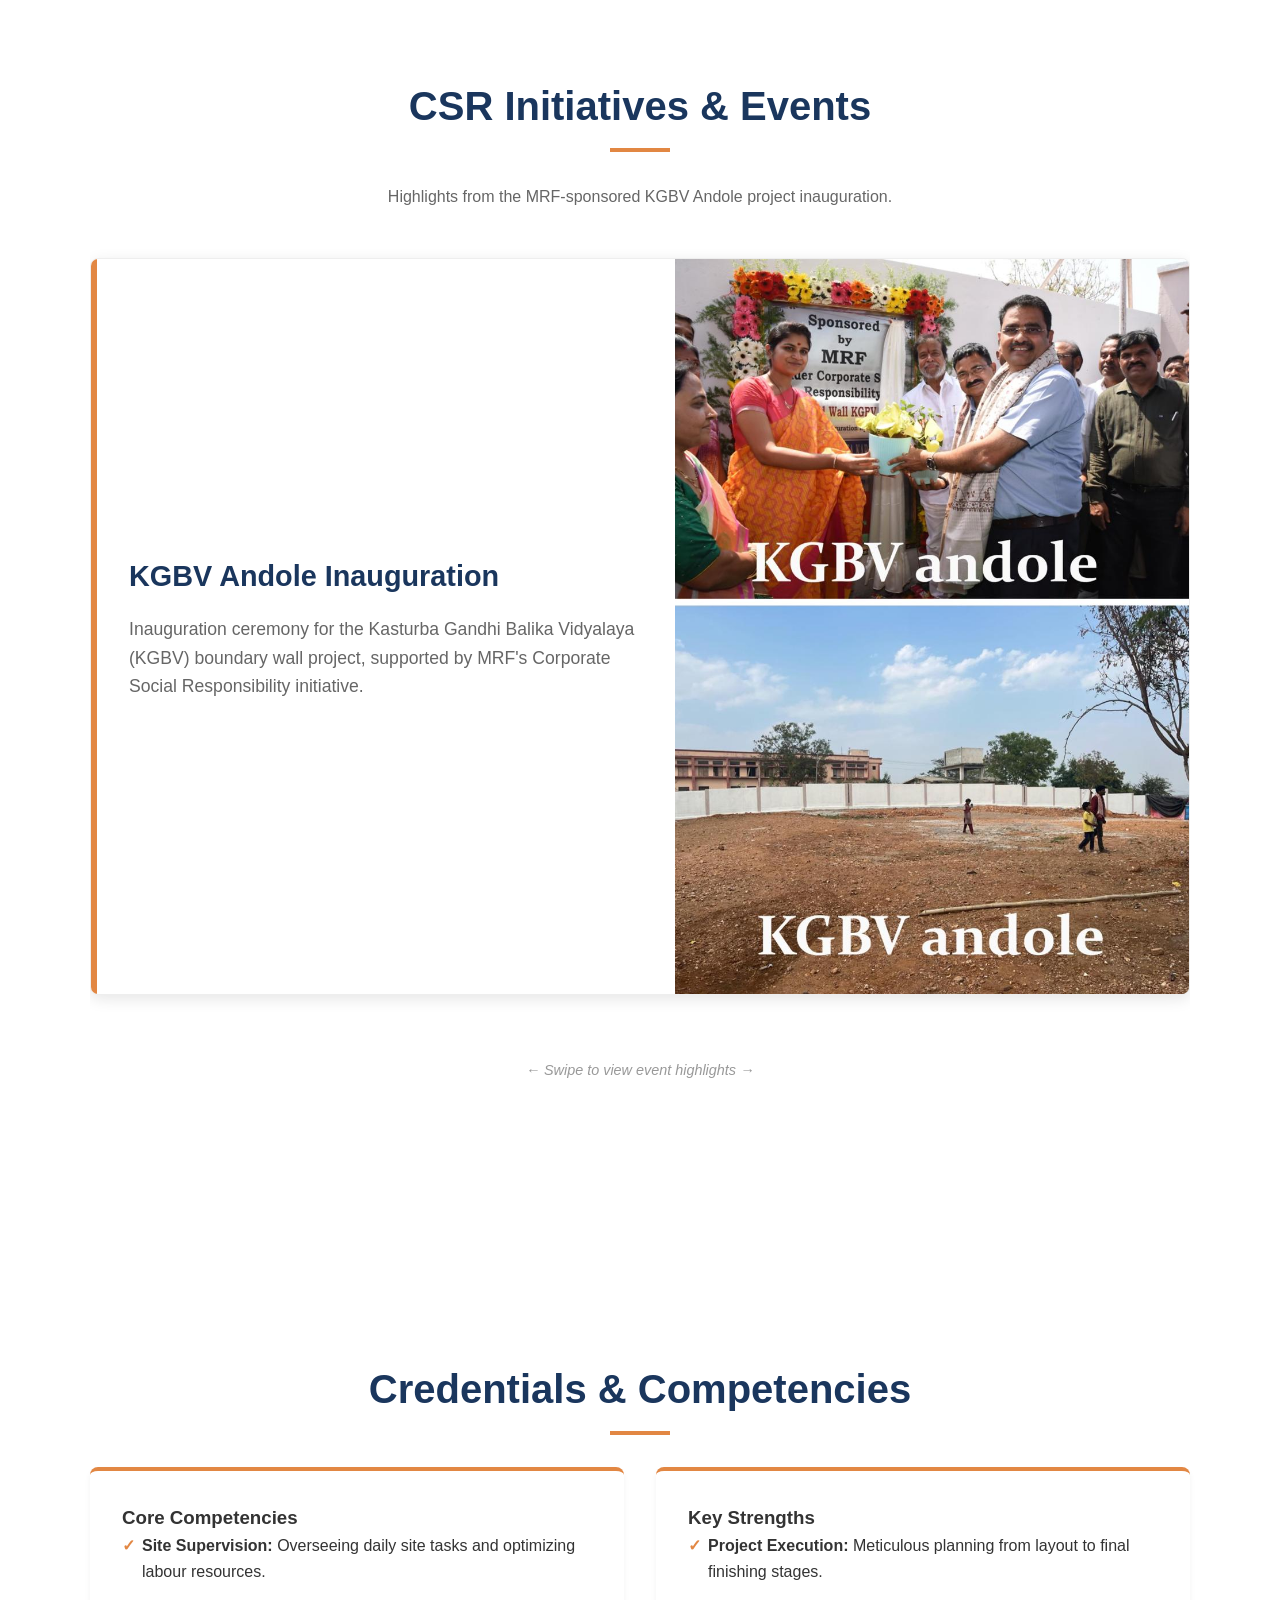
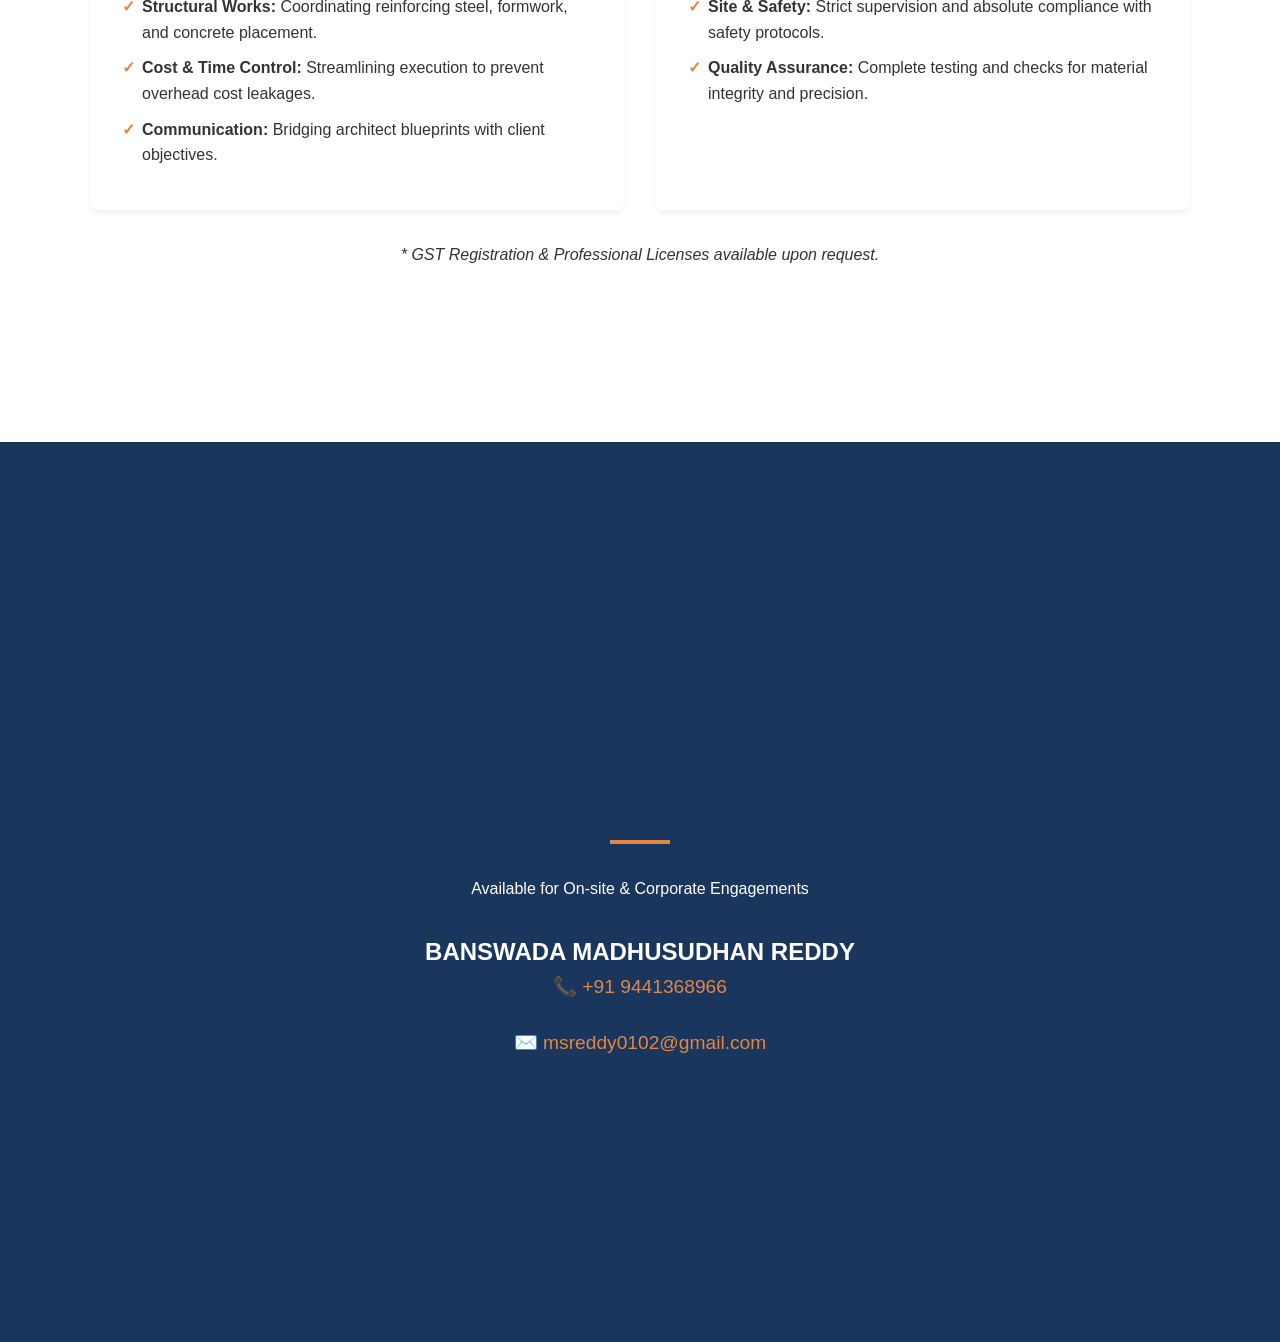
==== commit af32b79e: "Add files via upload" ====
--- a/index.html
+++ b/index.html
@@ -26,8 +26,10 @@
             <h2 class="sub-title">civil contractor</h2>
             <p class="tagline">Professional Portfolio showcasing expertise in construction planning, site execution, quality assurance, and project management.</p>
             <div class="contact-badges">
-                <a href="tel:+919441368966" class="badge phone">📞 +91 9441368966</a>
-                <a href="mailto:msreddy0102@gmail.com" class="badge email">✉️ msreddy0102@gmail.com</a>
+                <a href="tel:+919441368966" class="badge phone">📞</a>
+                <a href="mailto:msreddy0102@gmail.com" class="badge email">📩</a>
+                <a href="assets/GST_Registration.pdf" target="_blank" class="badge document">GST</a>
+                <a href="assets/Civil_License.pdf" target="_blank" class="badge document">License</a>
             </div>
         </div>
     </section>
--- a/style.css
+++ b/style.css
@@ -125,13 +125,15 @@
 }
 
 .badge.phone {
-    background: var(--primary);
+    background: var(--secondary);
     color: white;
+    border: 1px solid #1A365D;
 }
 
 .badge.email {
     background: var(--secondary);
     color: white;
+    border: 1px solid #1A365D;
 }
 
 .badge:hover {
@@ -292,4 +294,19 @@
     .carousel-image-wrapper {
         min-height: 250px;
     }
+}
+/* Document Badges */
+.badge.document {
+    background: #E28743; /* Slate Gray */
+    color: white;
+    border: 1px solid #1A365D;
+}
+
+/* Ensure buttons wrap neatly on smaller screens */
+.contact-badges {
+    display: flex;
+    justify-content: center;
+    flex-wrap: wrap; /* Allows buttons to drop to the next line on mobile */
+    gap: 1rem;
+    margin-top: 2rem;
 }
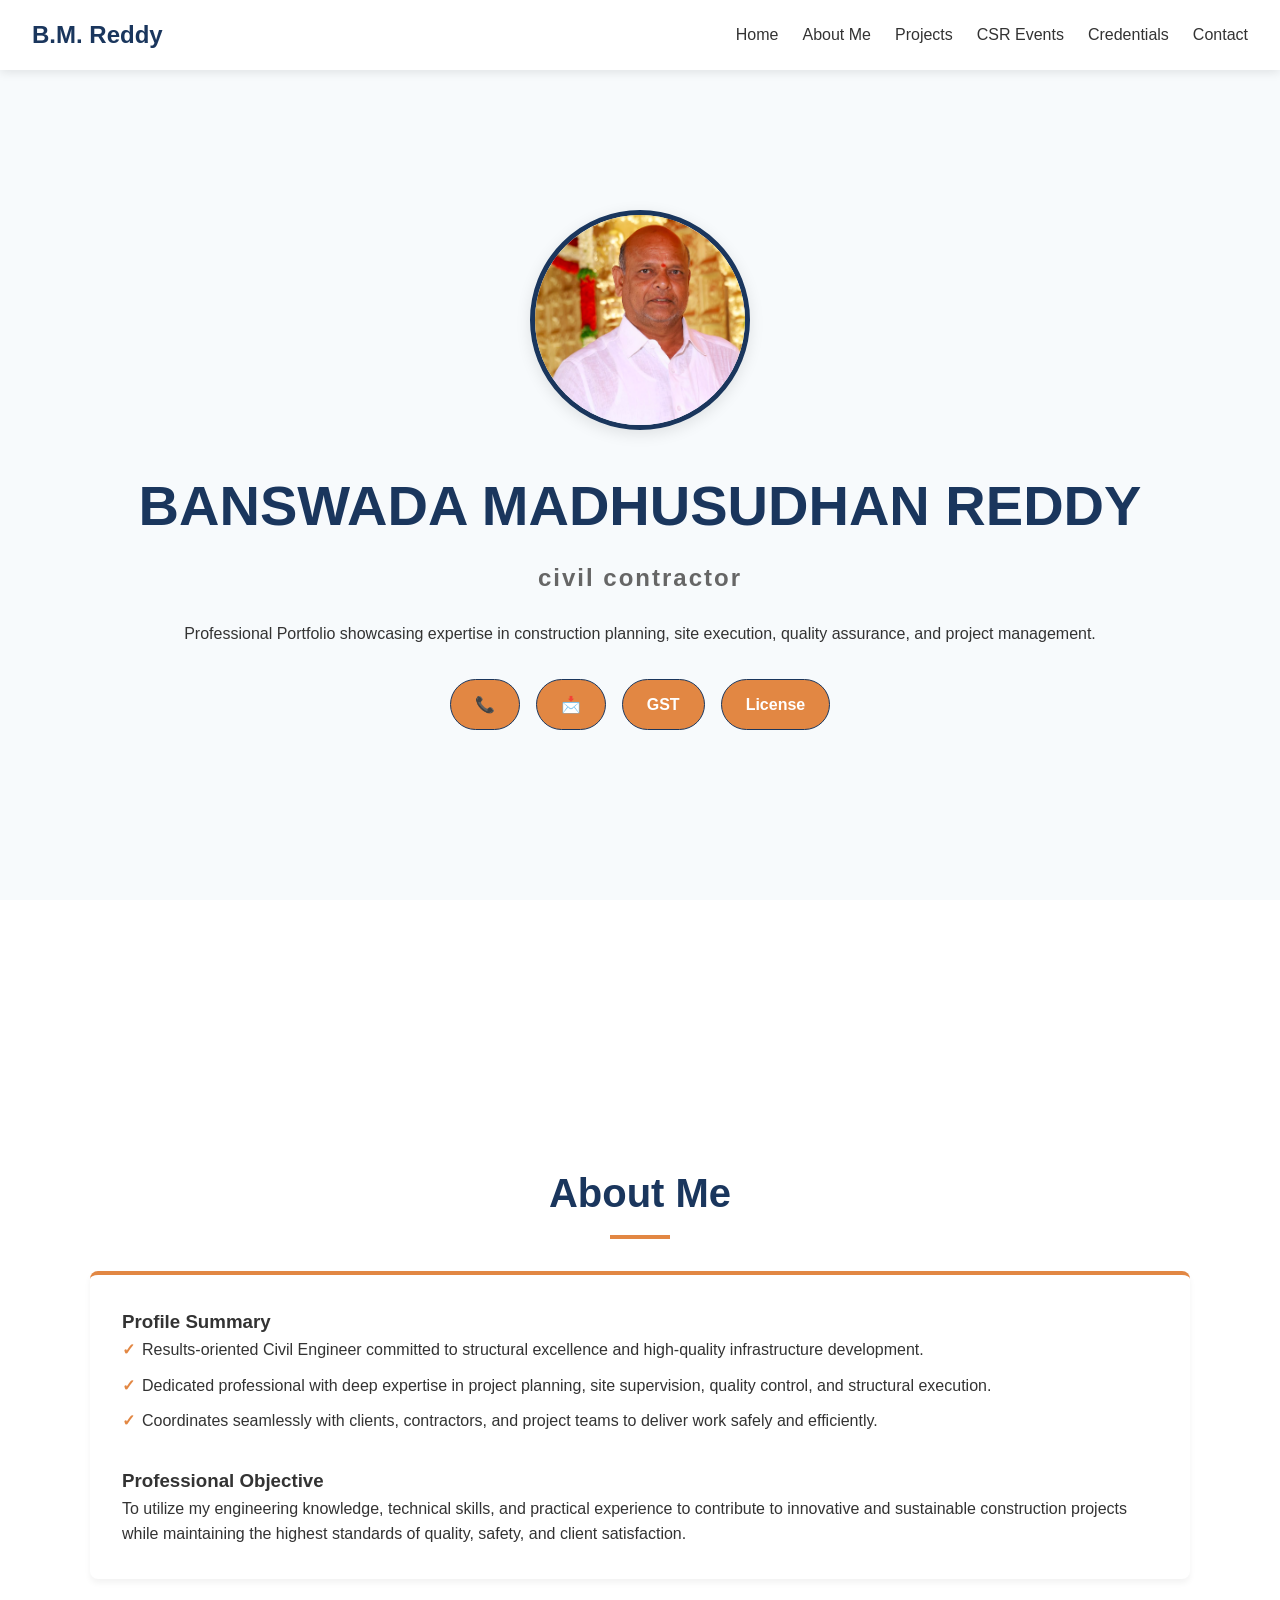
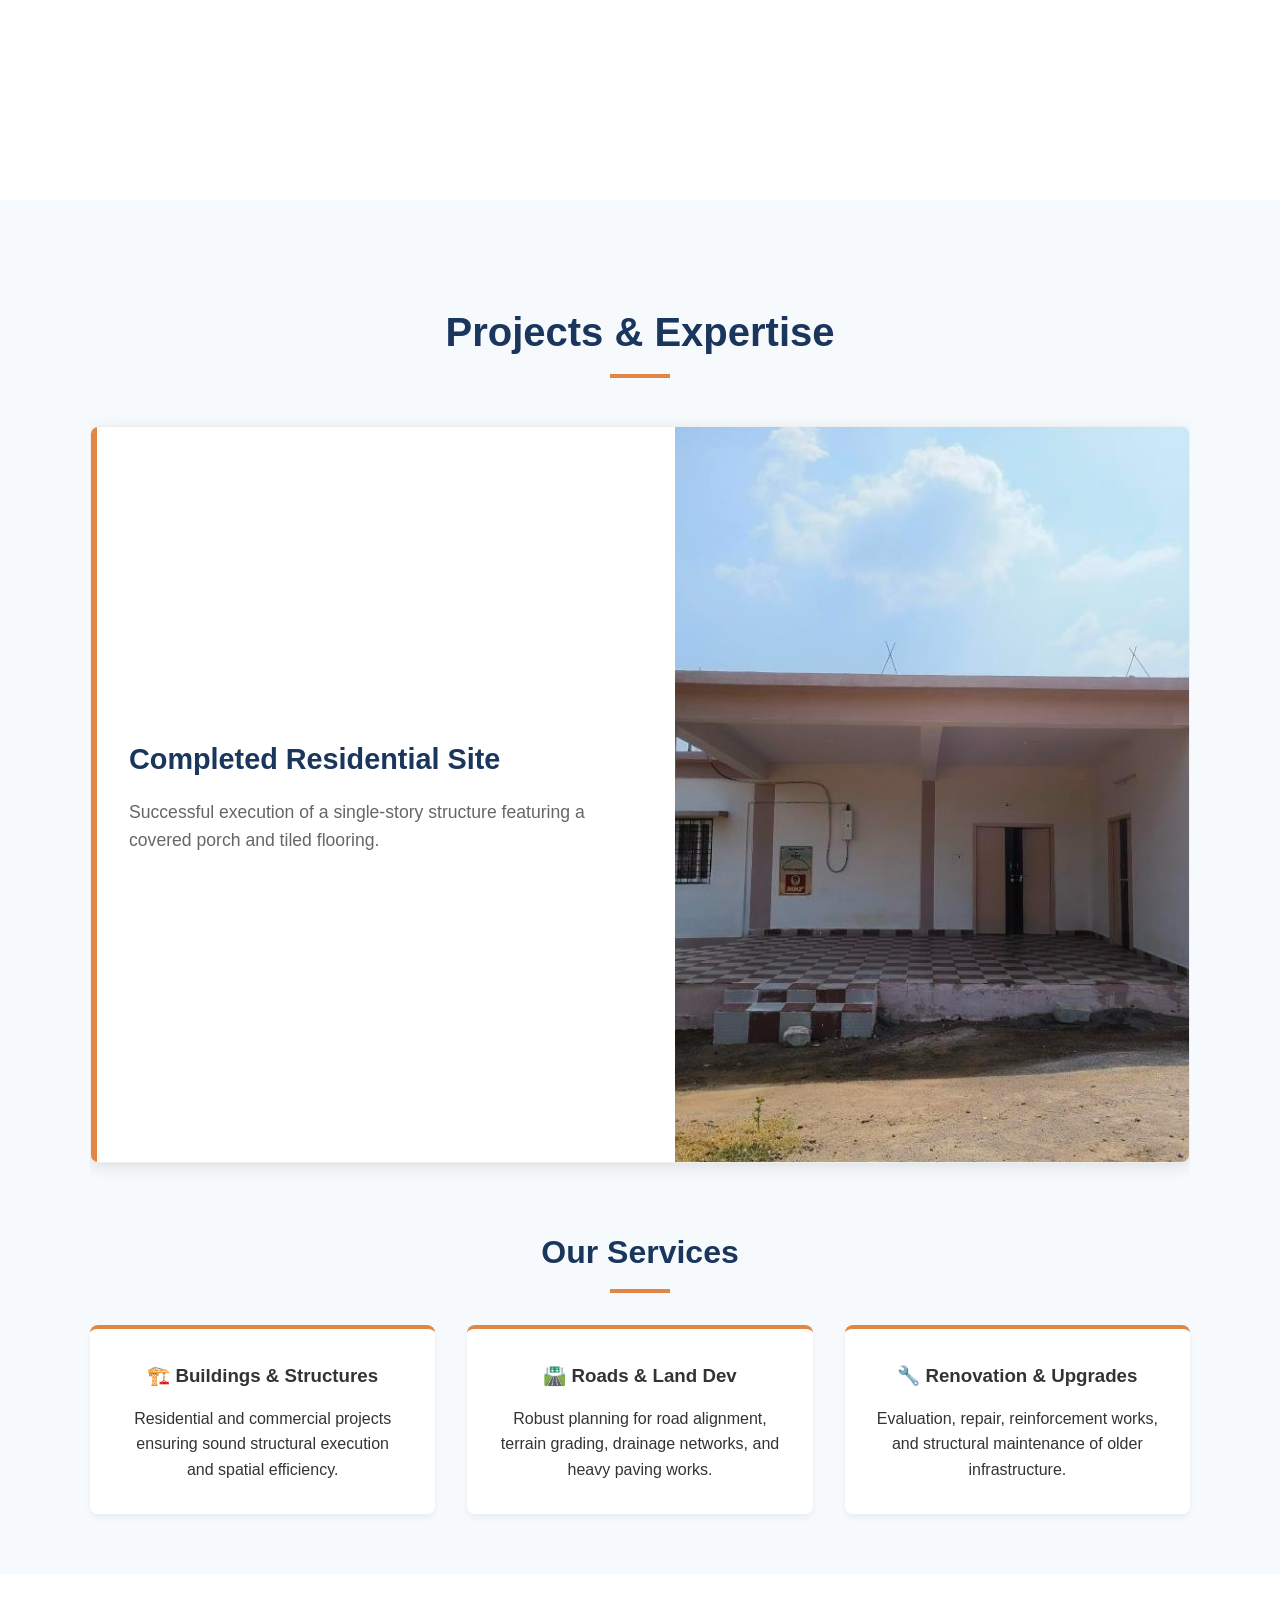
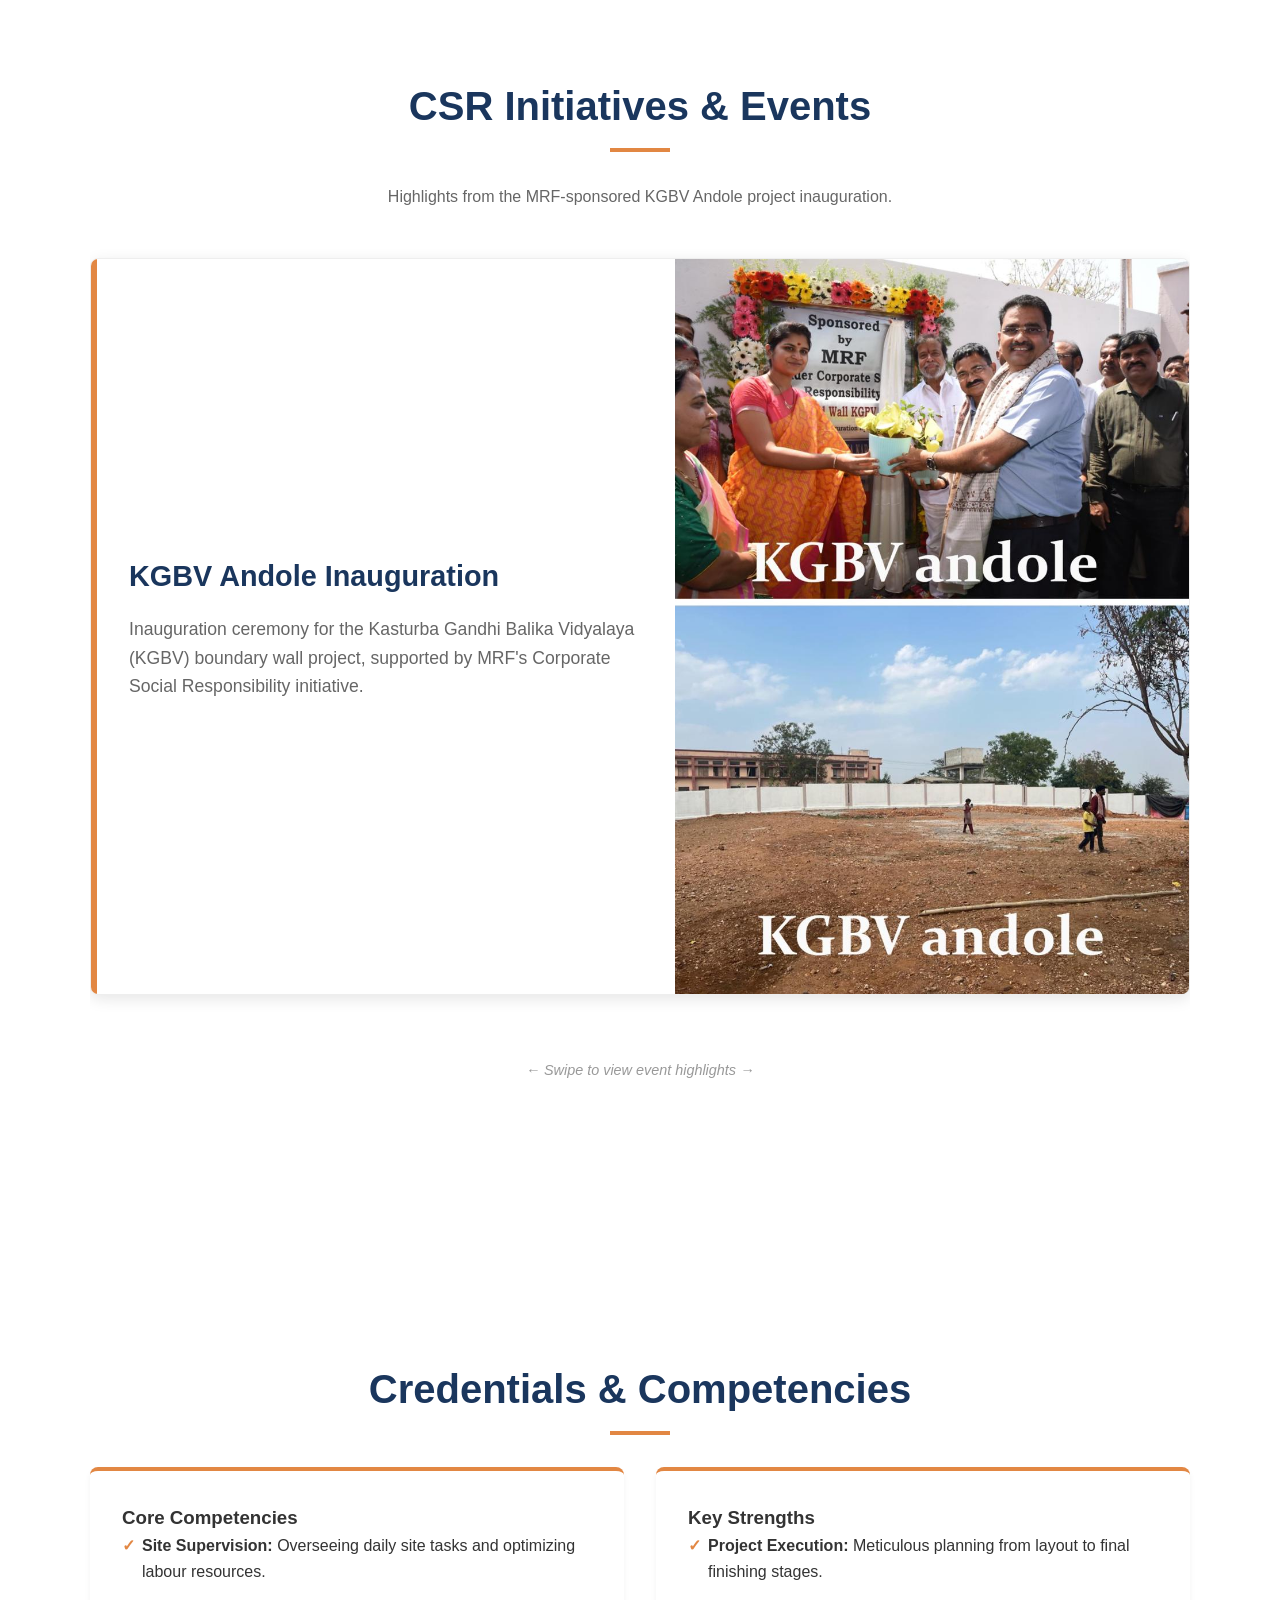
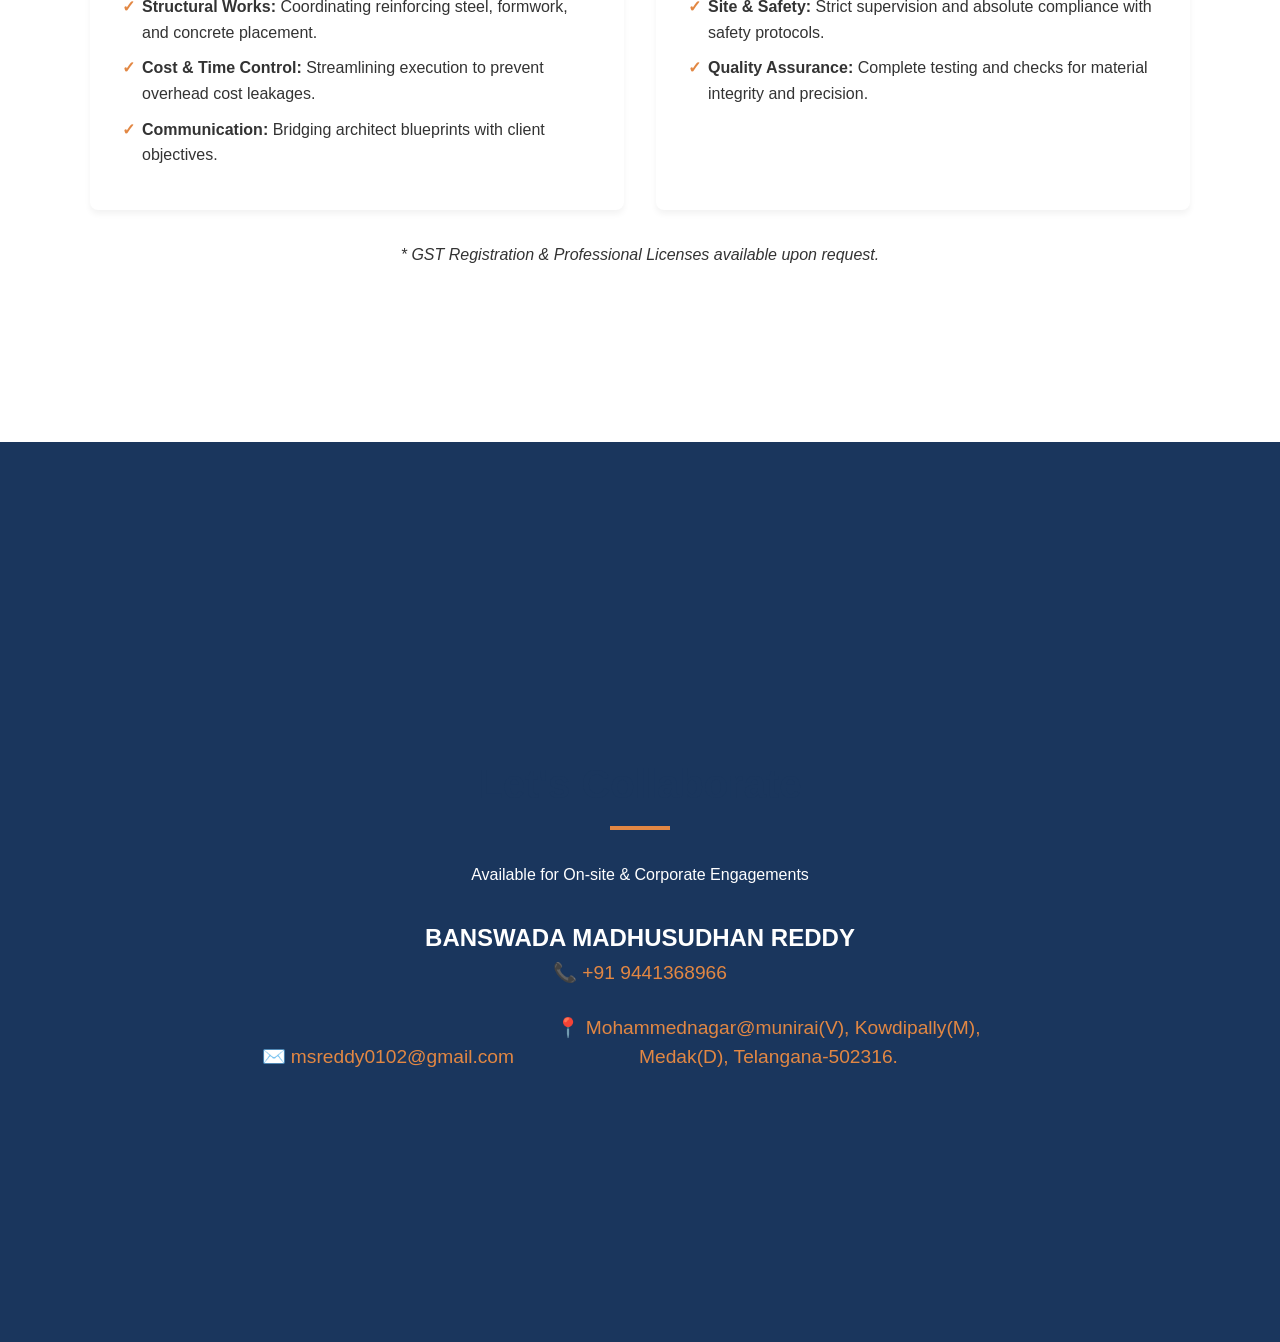
==== commit e6a37da2: "Add files via upload" ====
--- a/index.html
+++ b/index.html
@@ -22,6 +22,7 @@
 
     <section id="home" class="page-section bg-light">
         <div class="container text-center">
+            <img src="assets/profile.jpeg" alt="Banswada Madhusudhan Reddy" class="profile-pic">
             <h1 class="main-title">BANSWADA MADHUSUDHAN REDDY</h1>
             <h2 class="sub-title">civil contractor</h2>
             <p class="tagline">Professional Portfolio showcasing expertise in construction planning, site execution, quality assurance, and project management.</p>
@@ -89,6 +90,27 @@
                         <img src="assets/project-3.jpg" alt="Community Health Center Sadasivpet" class="project-image">
                     </div>
                 </div>
+                <!-- Project 4: Concrete Road Construction -->
+                <div class="carousel-card">
+                    <div class="carousel-info">
+                        <h3>Concrete Road Execution</h3>
+                        <p>Laying and proper curing of a concrete roadway, utilizing burlap sacks for moisture retention to ensure maximum structural strength and longevity.</p>
+                    </div>
+                    <div class="carousel-image-wrapper">
+                        <img src="assets/project-11.jpg" alt="Concrete Road Construction and Curing" class="project-image">
+                    </div>
+                </div>
+
+                <!-- Project 5: Compact Commercial Structure -->
+                <div class="carousel-card">
+                    <div class="carousel-info">
+                        <h3>Commercial Outbuilding</h3>
+                        <p>Construction and finishing of a robust, compact concrete structure featuring a raised foundation, modern windows, and a structural steel awning framework.</p>
+                    </div>
+                    <div class="carousel-image-wrapper">
+                        <img src="assets/project-12.jpg" alt="Yellow Commercial Building with Awning" class="project-image">
+                    </div>
+                </div>
                 
             </div>
 
@@ -232,6 +254,7 @@
                 <h2>BANSWADA MADHUSUDHAN REDDY</h2>
                 <a href="tel:+919441368966" class="footer-link">📞 +91 9441368966</a><br><br>
                 <a href="mailto:msreddy0102@gmail.com" class="footer-link">✉️ msreddy0102@gmail.com</a>
+                <span class="footer-link" style="display: inline-block; cursor: default; max-width: 500px; line-height: 1.5;">📍 Mohammednagar@munirai(V), Kowdipally(M), Medak(D), Telangana-502316.</span>
             </div>
         </div>
     </section>
--- a/style.css
+++ b/style.css
@@ -309,4 +309,22 @@
     flex-wrap: wrap; /* Allows buttons to drop to the next line on mobile */
     gap: 1rem;
     margin-top: 2rem;
+}
+/* Profile Picture */
+.profile-pic {
+    width: 220px;
+    height: 220px;
+    border-radius: 50%; /* This is what makes it a perfect circle */
+    object-fit: cover; /* Ensures the image doesn't stretch */
+    border: 5px solid var(--primary); /* Orange border */
+    box-shadow: 0 4px 15px rgba(0,0,0,0.1);
+    margin-bottom: 1.5rem; /* Adds space between the photo and the name */
+}
+
+/* Make the profile picture slightly smaller on mobile phones */
+@media (max-width: 768px) {
+    .profile-pic {
+        width: 180px;
+        height: 180px;
+    }
 }
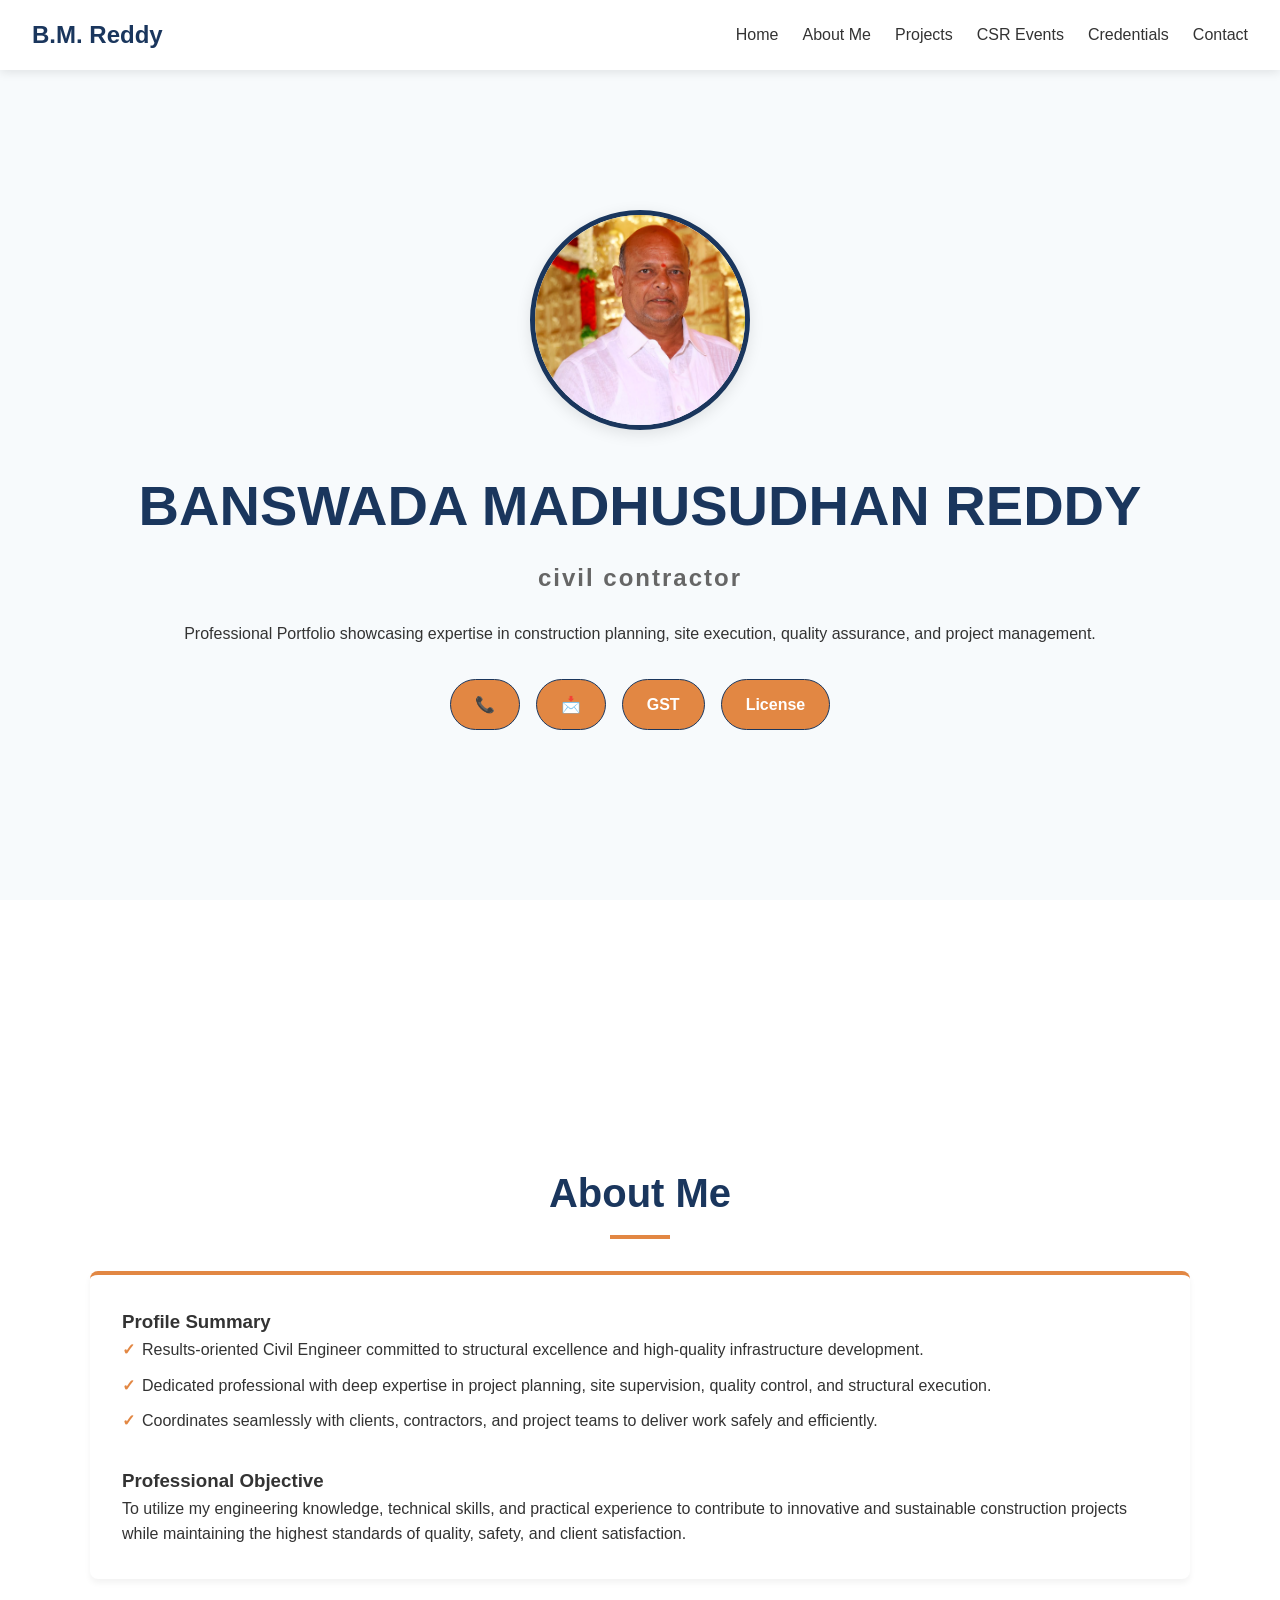
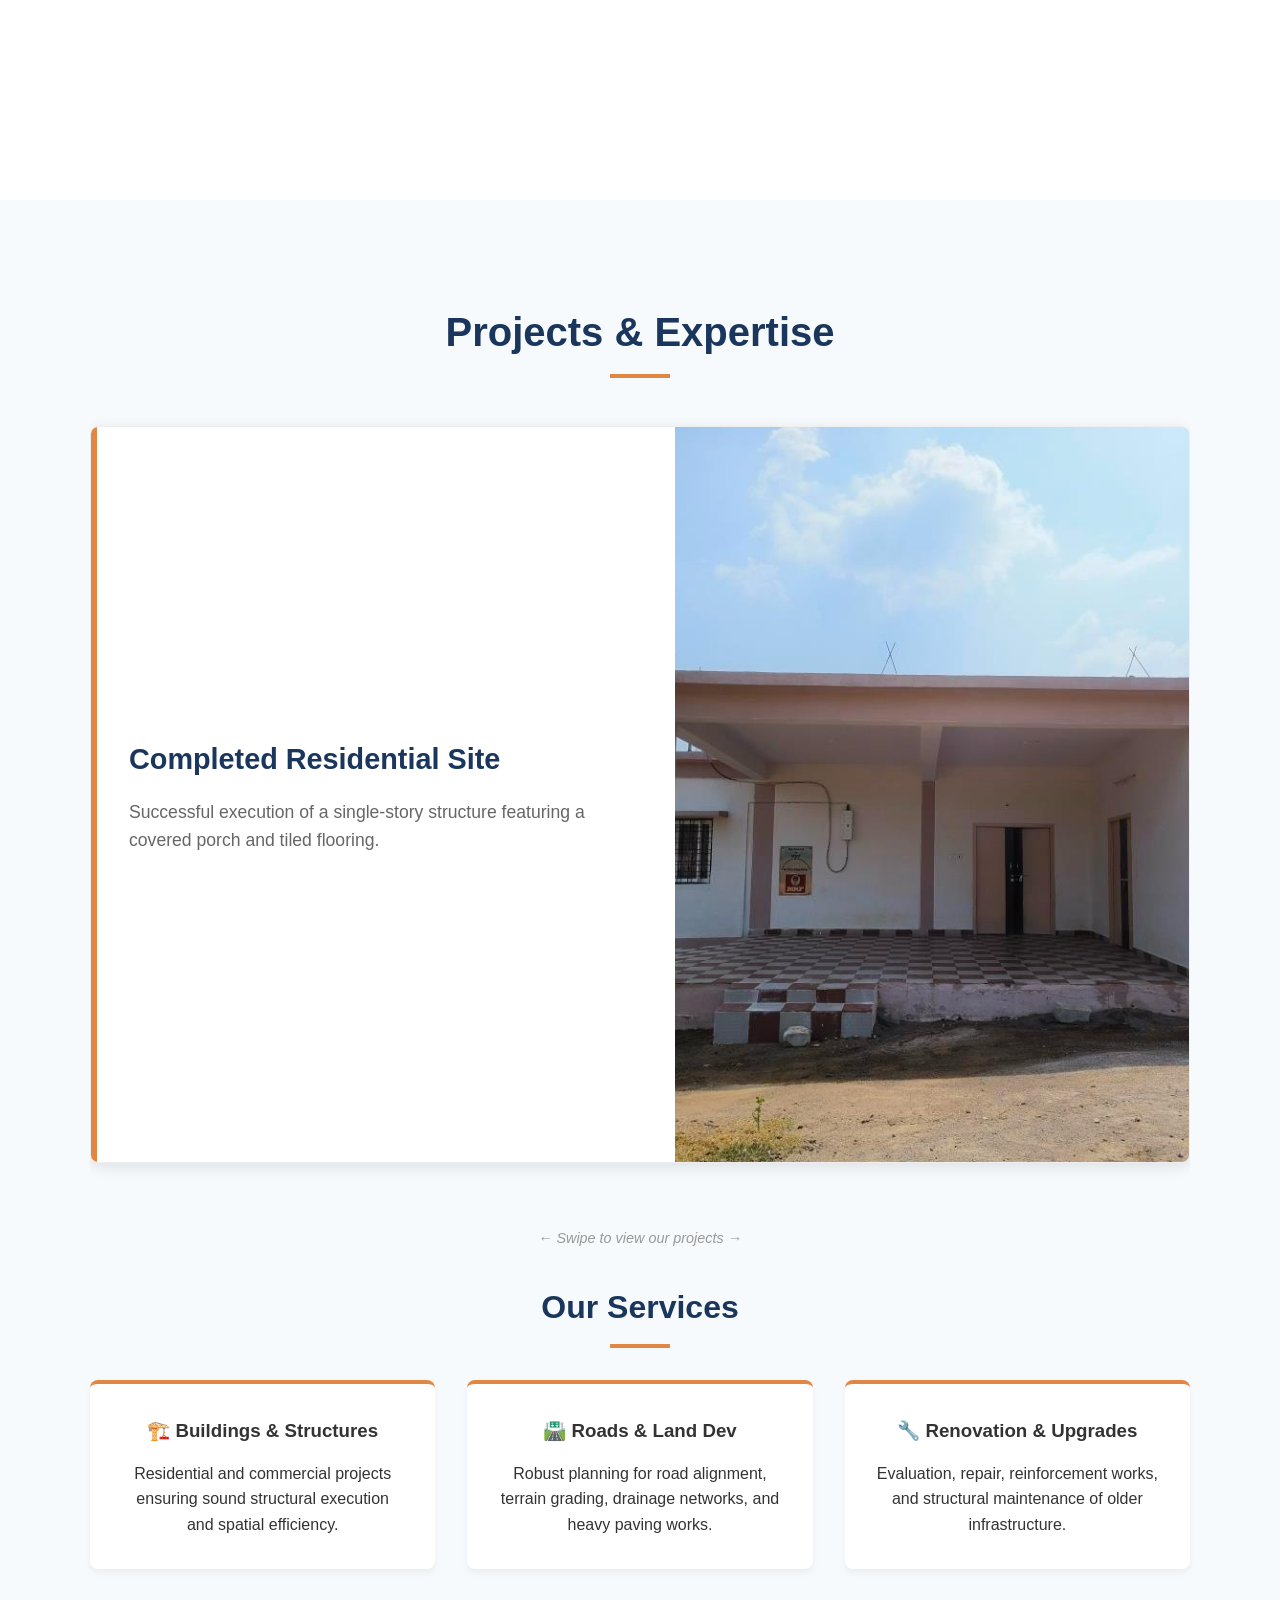
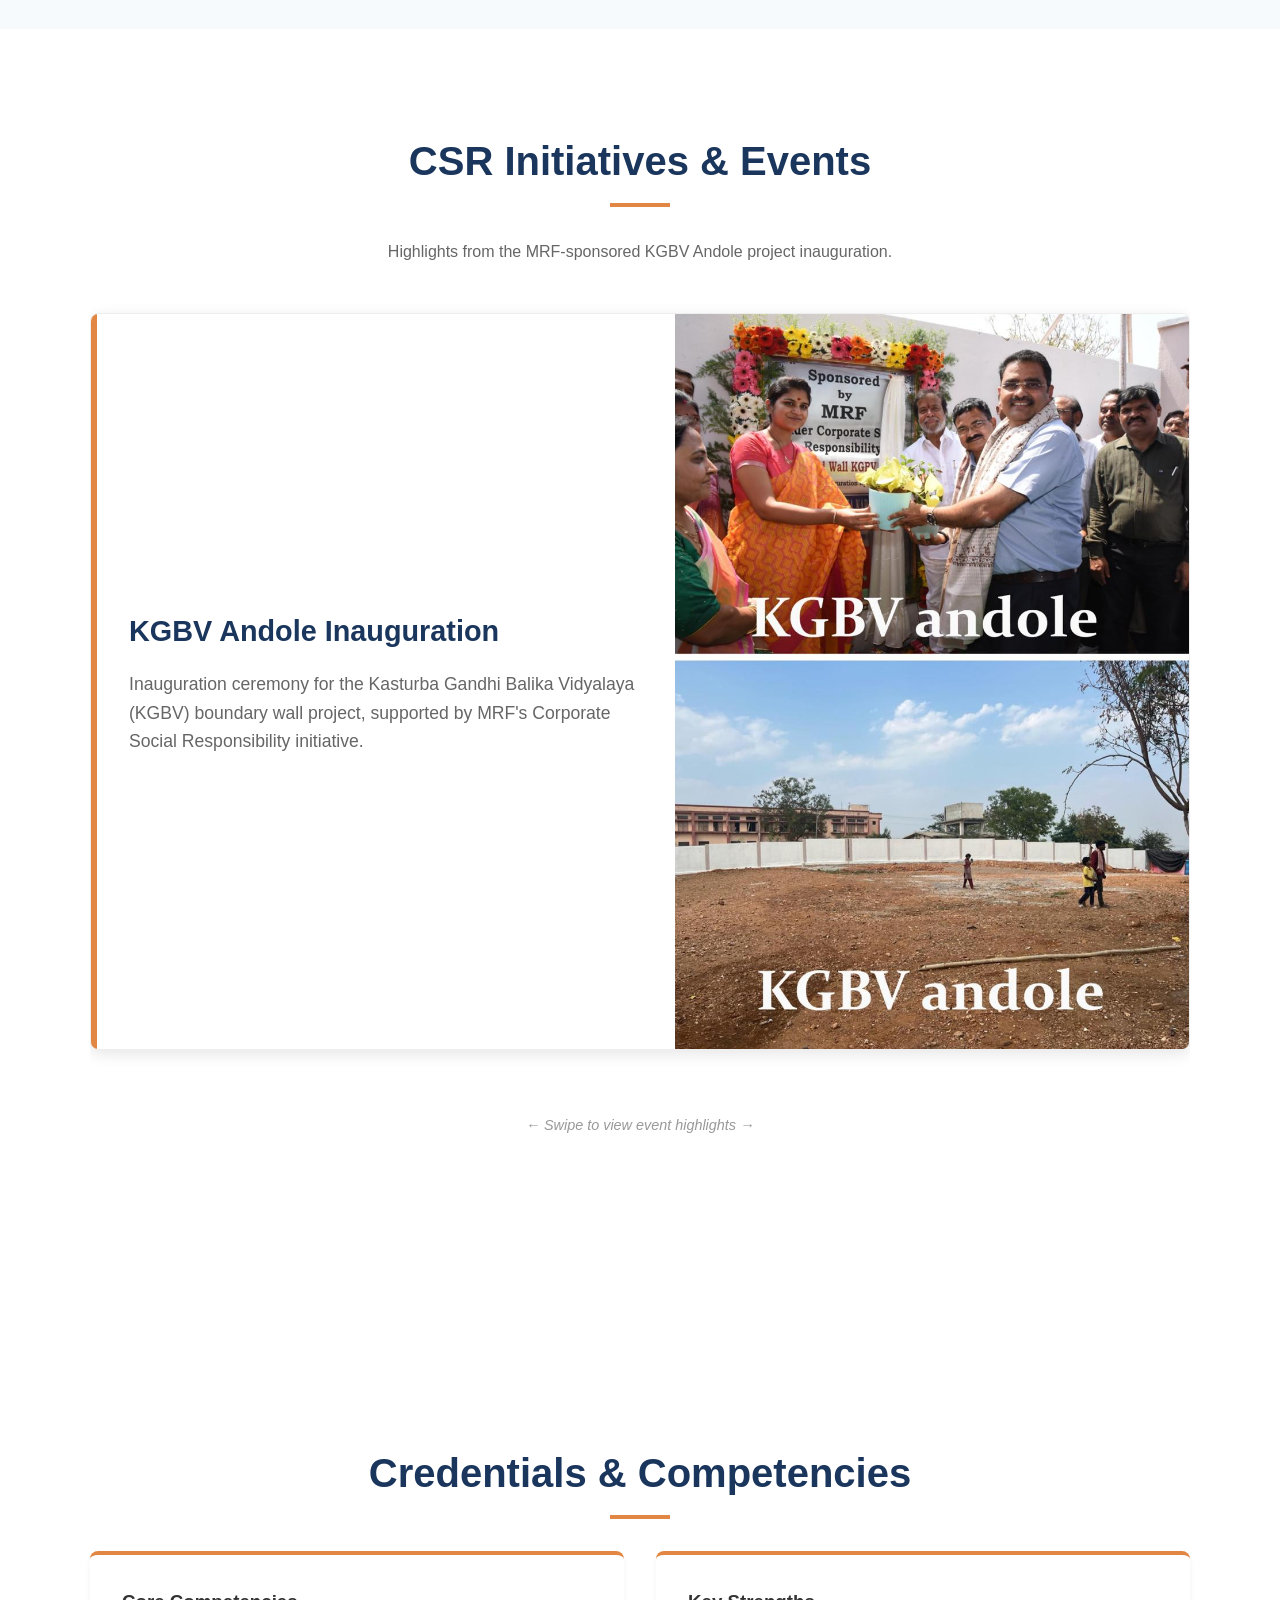
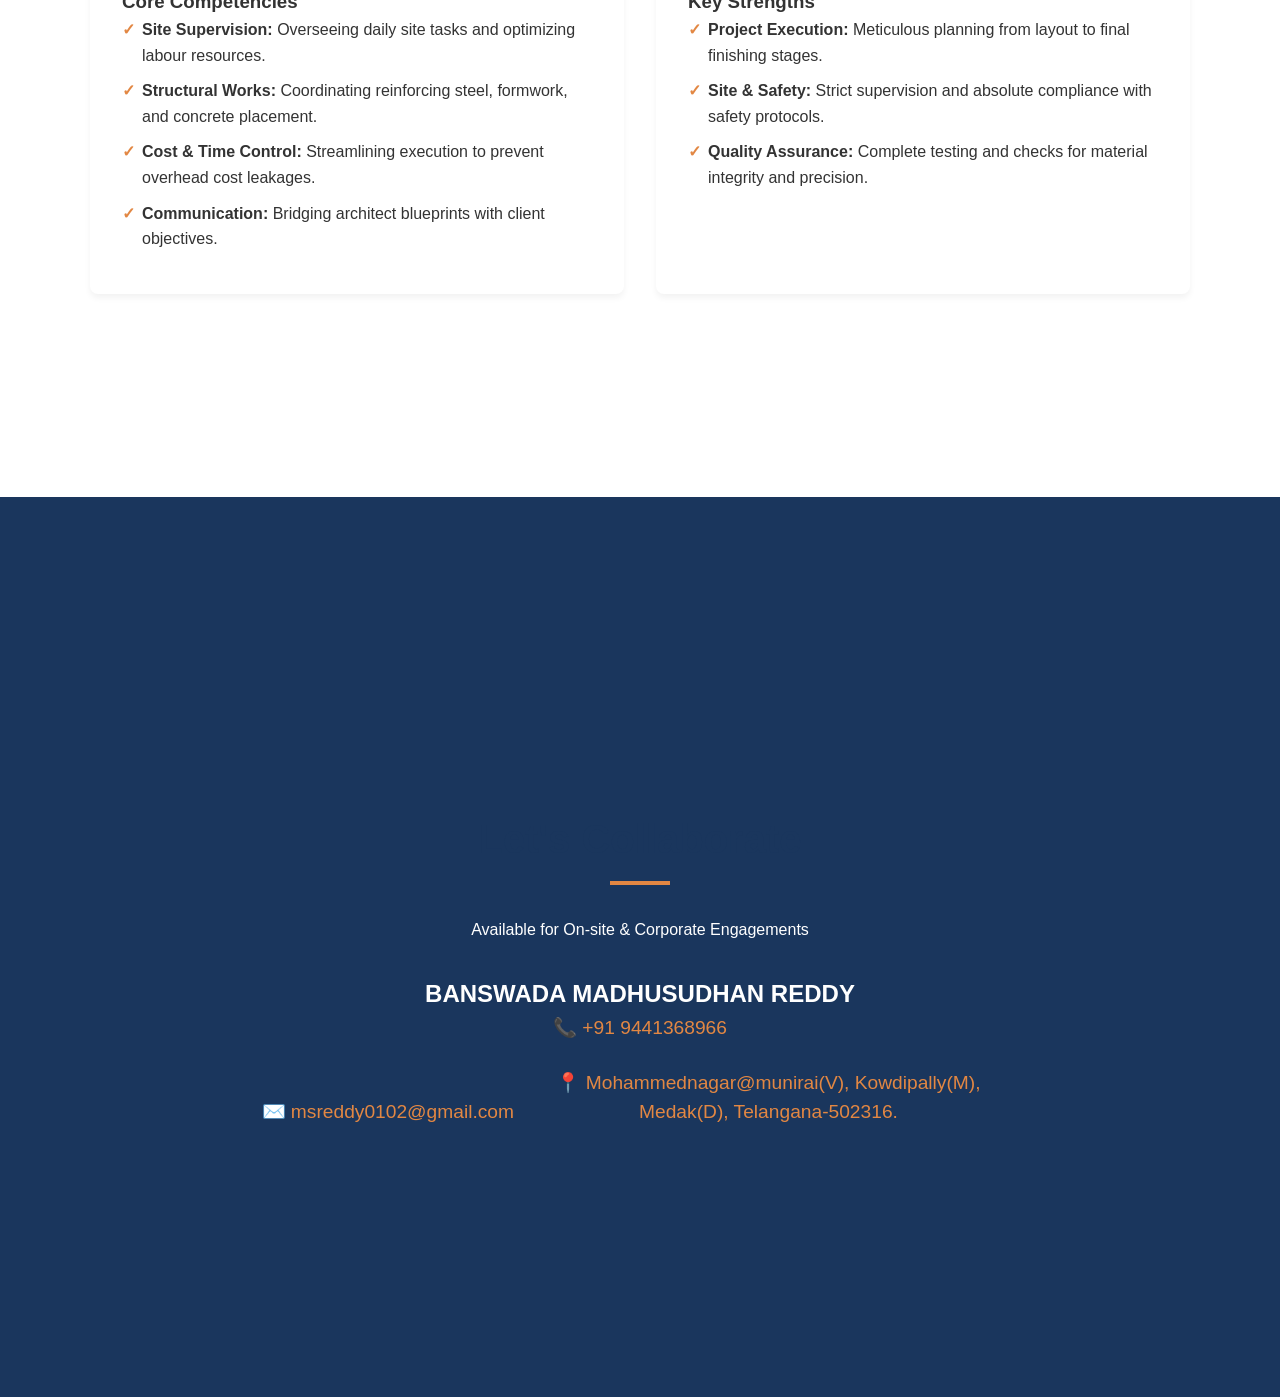
==== commit c1db6869: "Add files via upload" ====
--- a/index.html
+++ b/index.html
@@ -113,7 +113,7 @@
                 </div>
                 
             </div>
-
+            <p class="text-center" style="color: #999; font-size: 0.9rem;"><em>← Swipe to view our projects →</em></p>
             <h3 class="mt-2 section-title" style="font-size: 2rem;">Our Services</h3>
             
             <div class="grid-3">
@@ -239,9 +239,7 @@
                     </ul>
                 </div>
             </div>
-            <div class="license-box mt-2 text-center">
-                <p><em>* GST Registration & Professional Licenses available upon request.</em></p>
-            </div>
+           
         </div>
     </section>
 
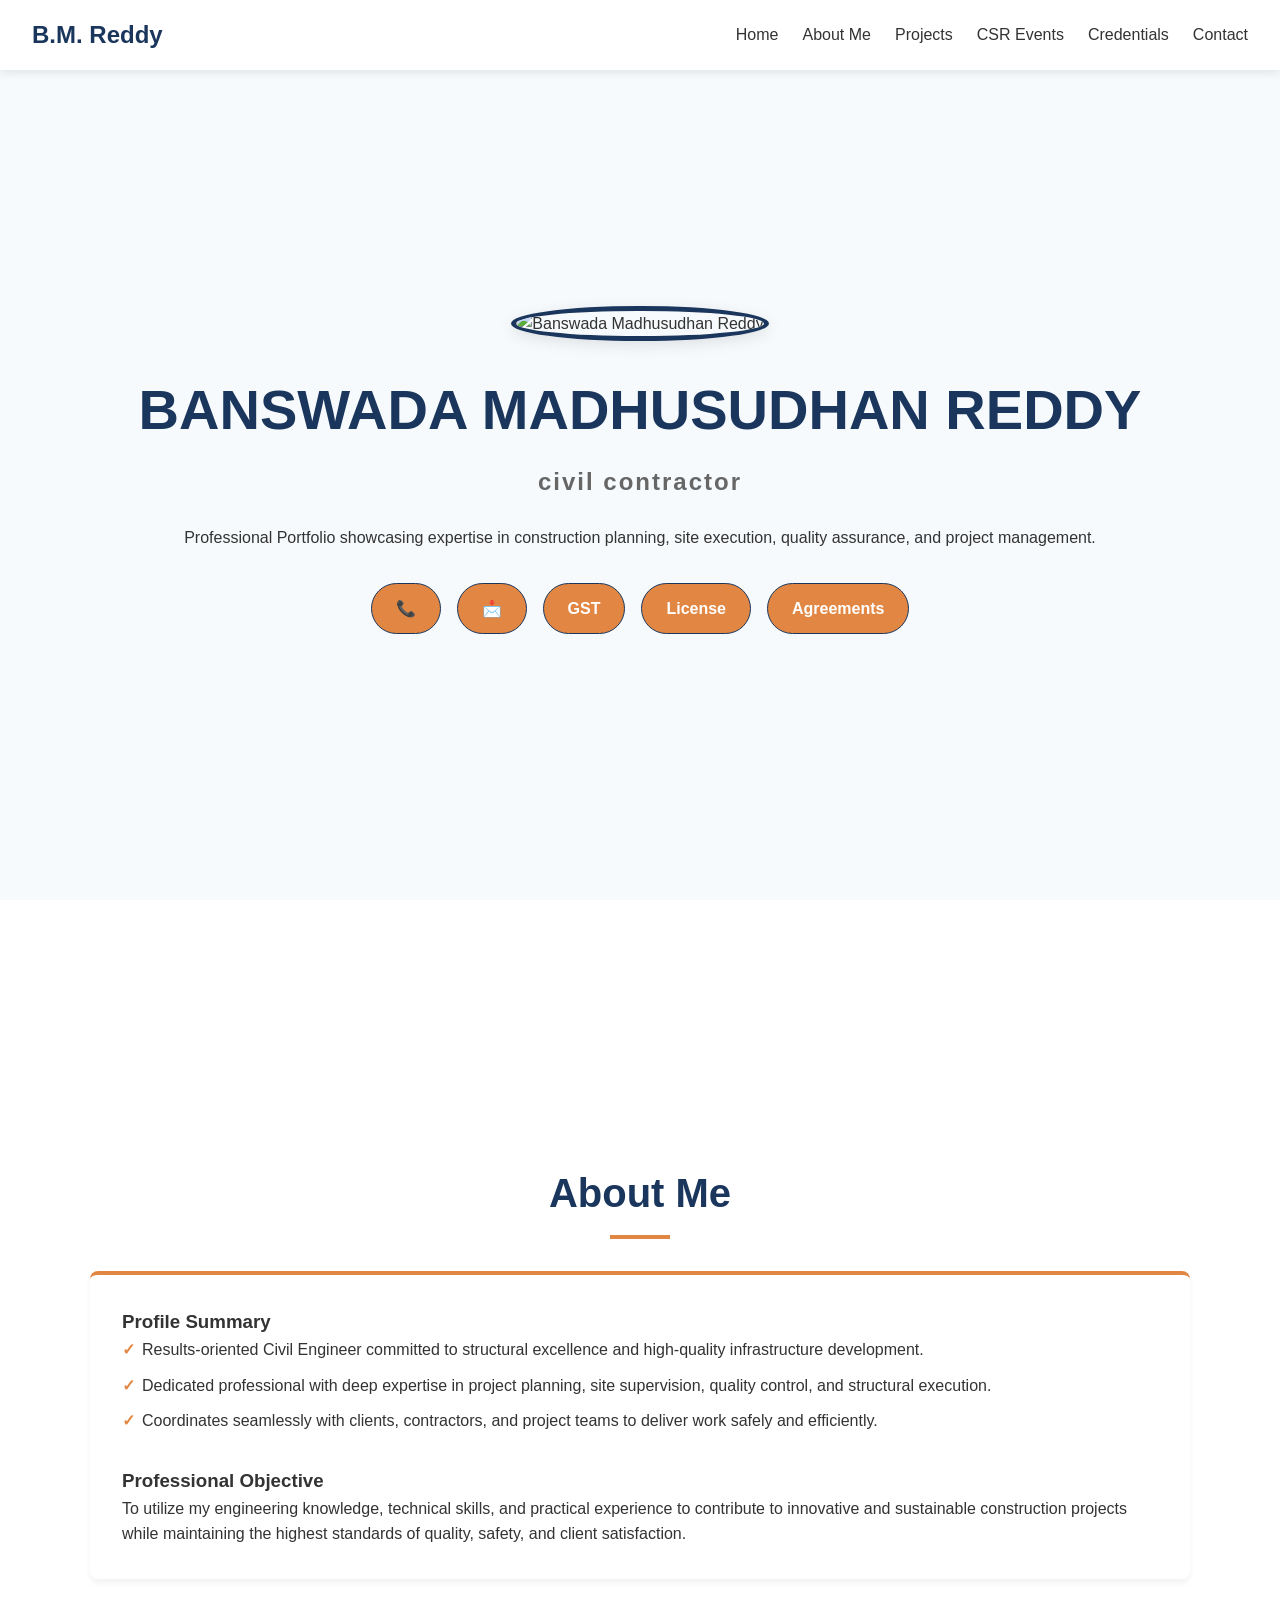
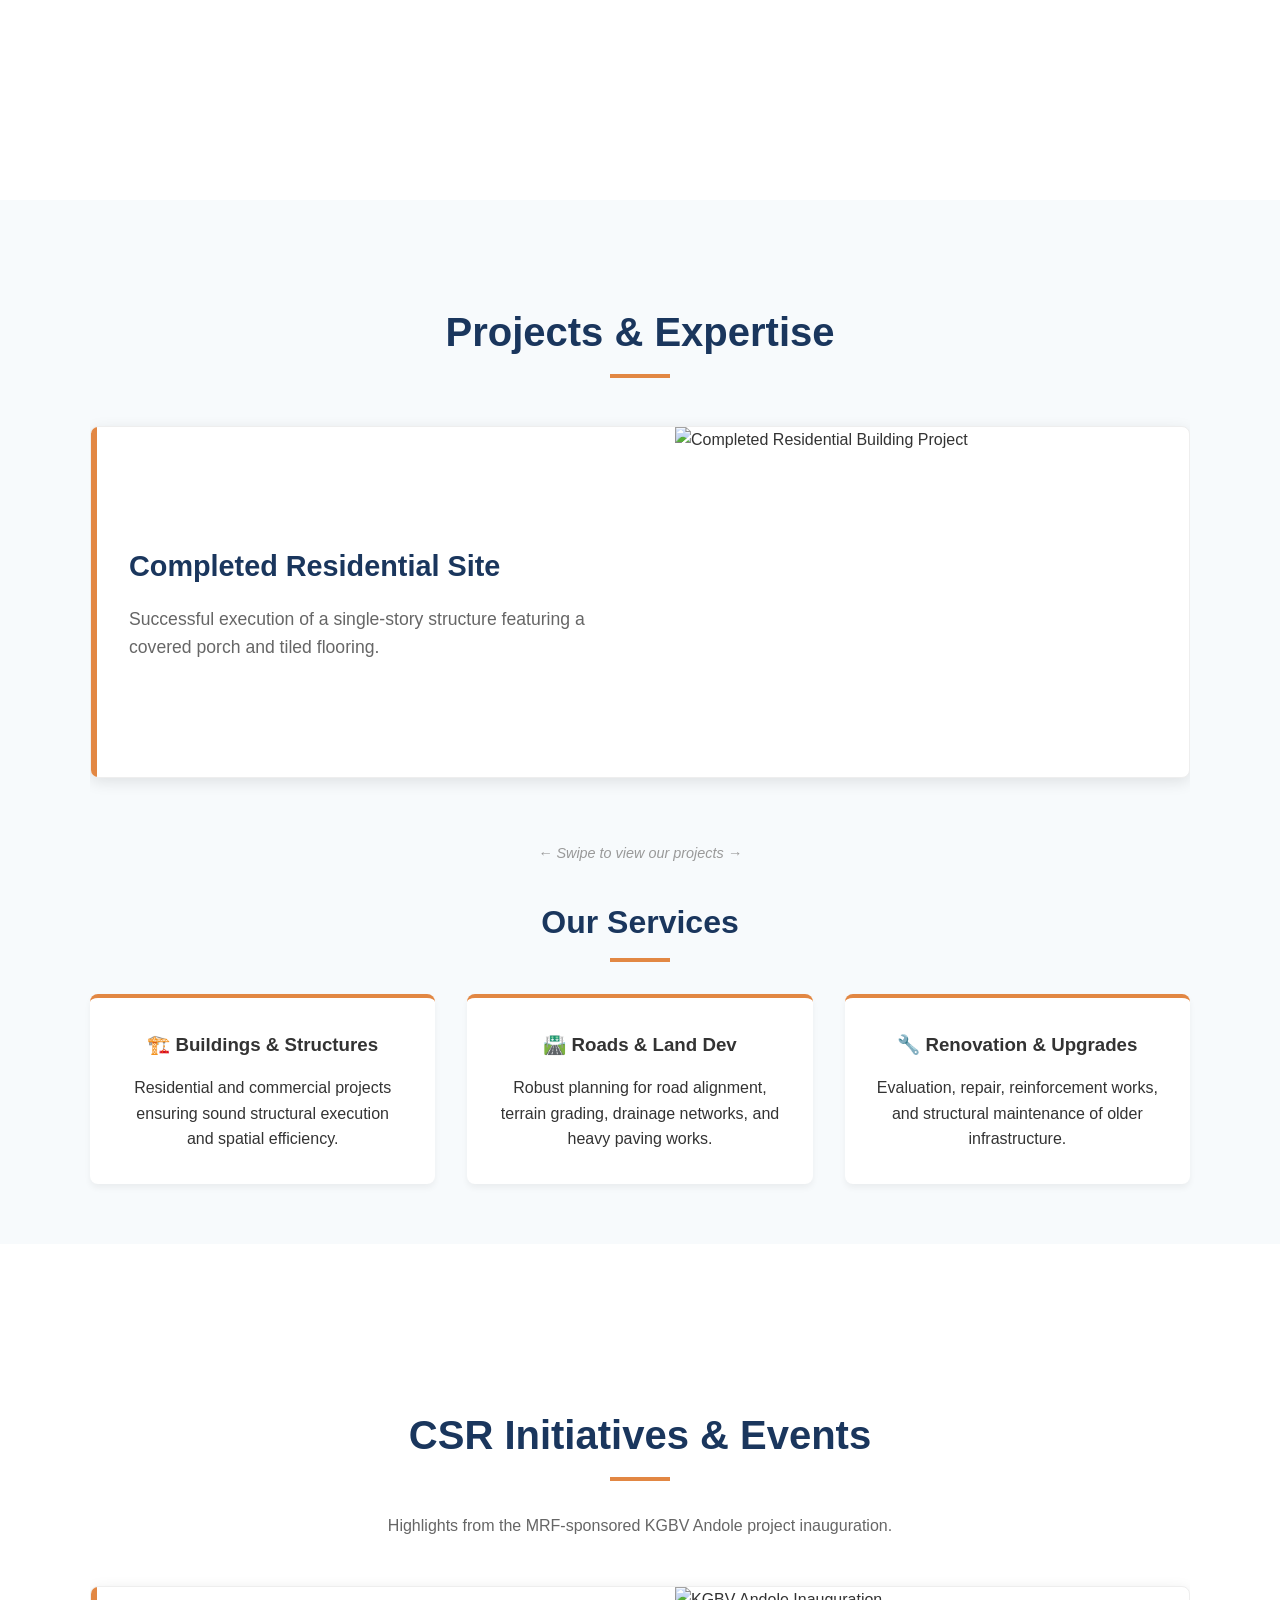
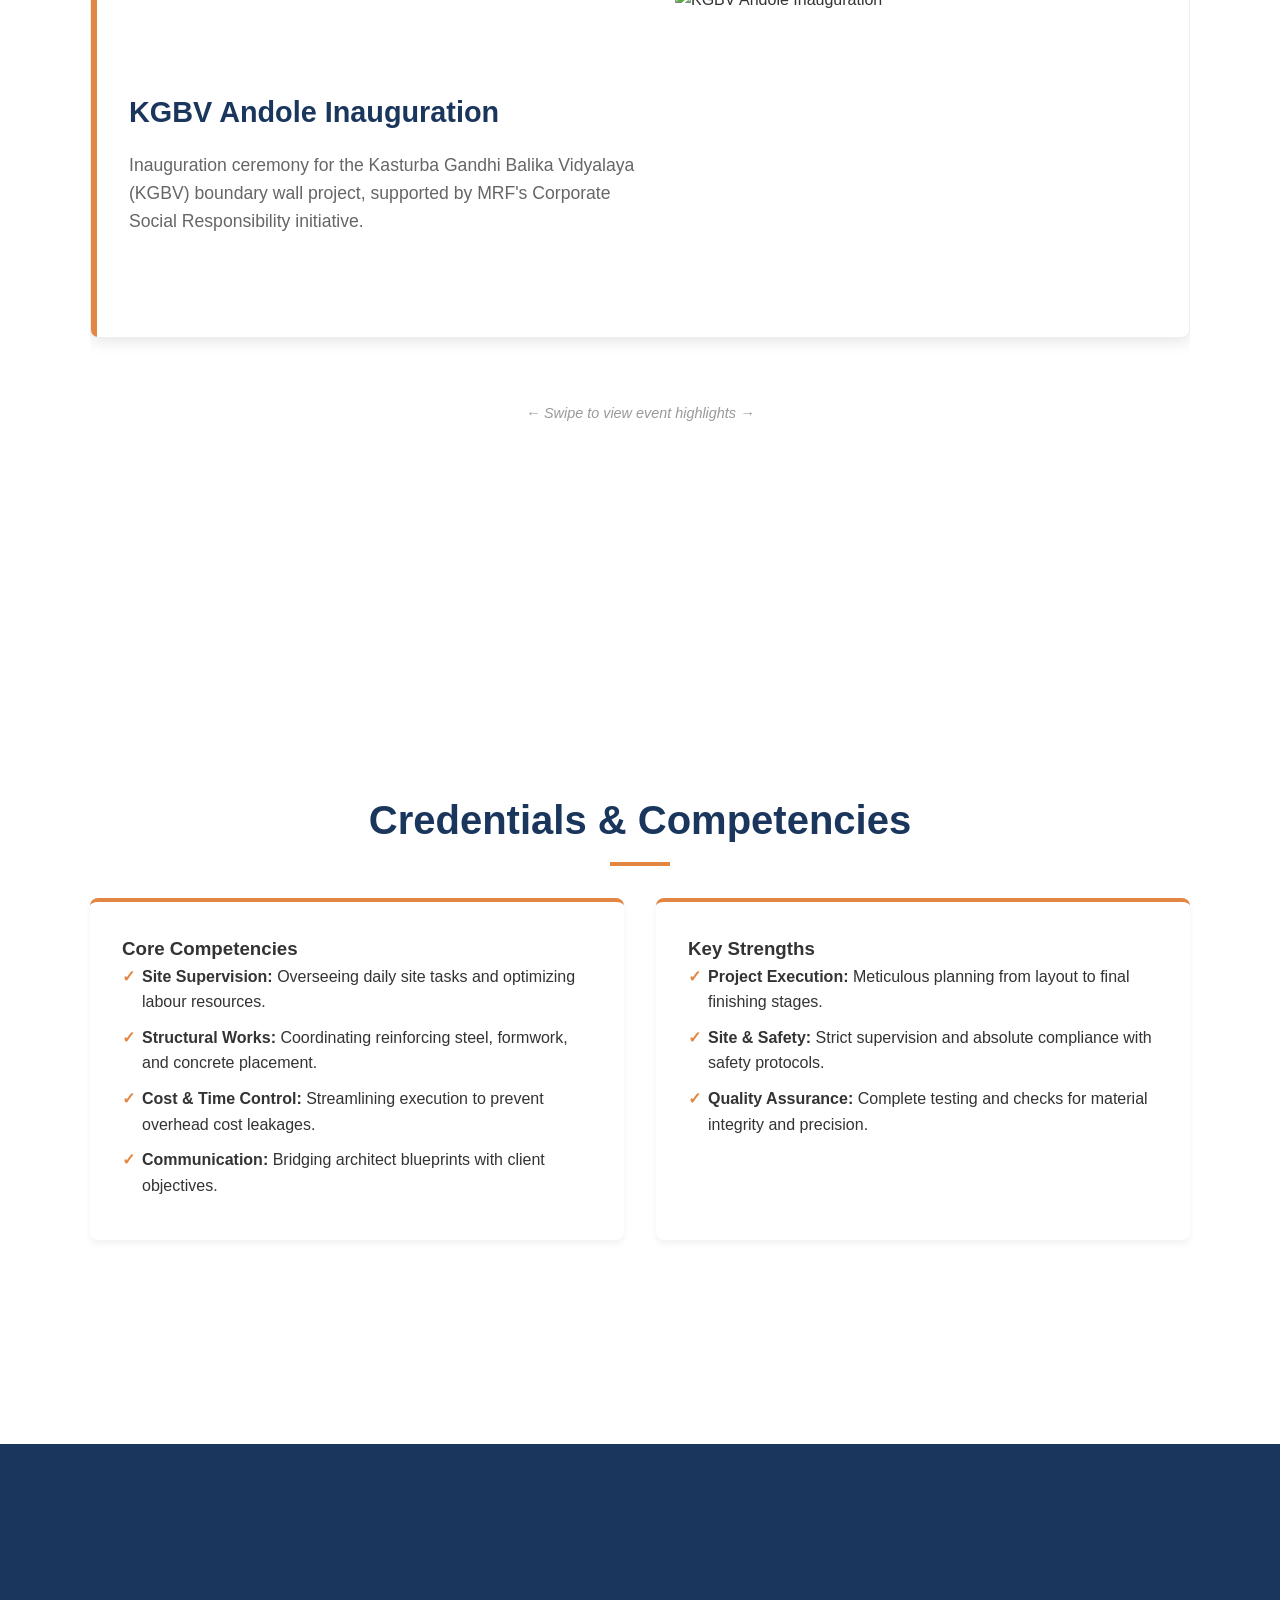
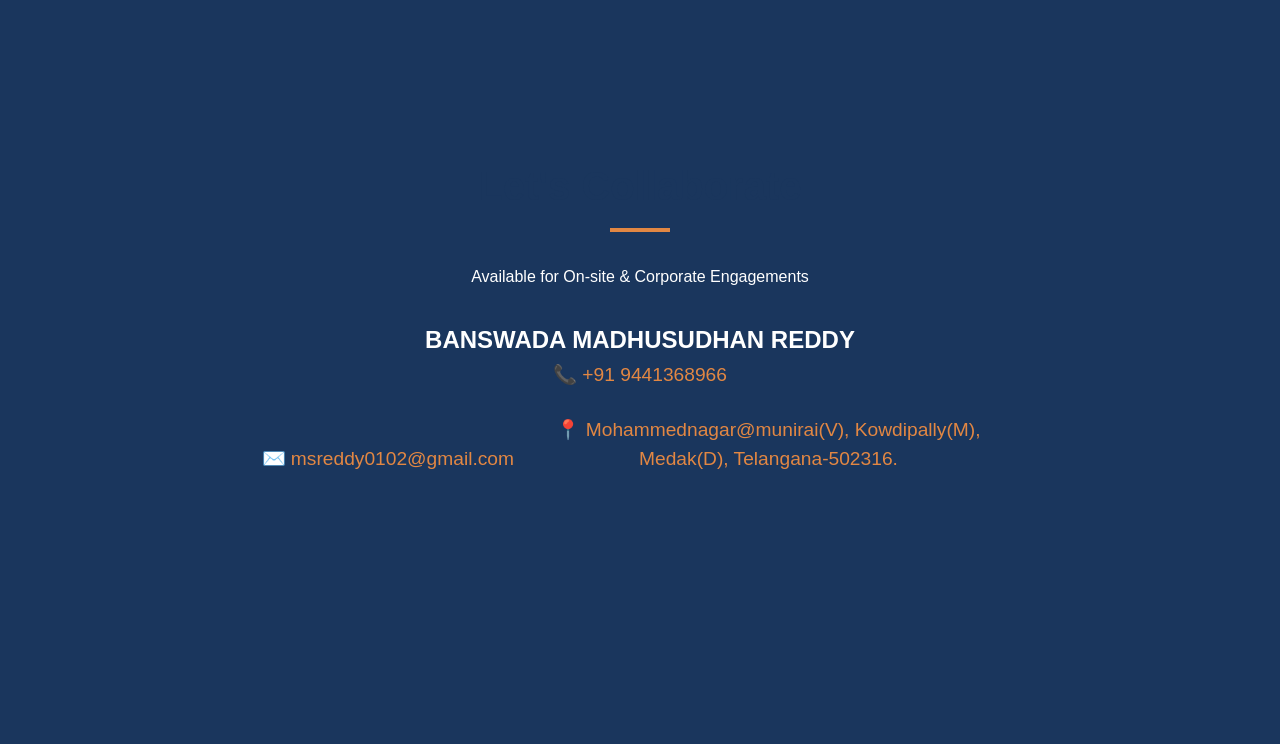
==== commit 78c7e453: "Add files via upload" ====
--- a/index.html
+++ b/index.html
@@ -31,6 +31,7 @@
                 <a href="mailto:msreddy0102@gmail.com" class="badge email">📩</a>
                 <a href="assets/GST_Registration.pdf" target="_blank" class="badge document">GST</a>
                 <a href="assets/Civil_License.pdf" target="_blank" class="badge document">License</a>
+                <a href="assets/Agreements.pdf" target="_blank" class="badge document">Agreements</a>
             </div>
         </div>
     </section>
@@ -111,6 +112,16 @@
                         <img src="assets/project-12.jpg" alt="Yellow Commercial Building with Awning" class="project-image">
                     </div>
                 </div>
+                <!-- Project 6: Semi-Open Utility Structure -->
+                <div class="carousel-card">
+                    <div class="carousel-info">
+                        <h3>Covered Utility Structure</h3>
+                        <p>Execution of a spacious, semi-open structure featuring a solid masonry base, secure chain-link fencing, tile flooring, and a durable corrugated metal roofing system.</p>
+                    </div>
+                    <div class="carousel-image-wrapper">
+                        <img src="assets/project-13.jpg" alt="Covered Utility Structure with Metal Roof" class="project-image">
+                    </div>
+                </div>
                 
             </div>
             <p class="text-center" style="color: #999; font-size: 0.9rem;"><em>← Swipe to view our projects →</em></p>
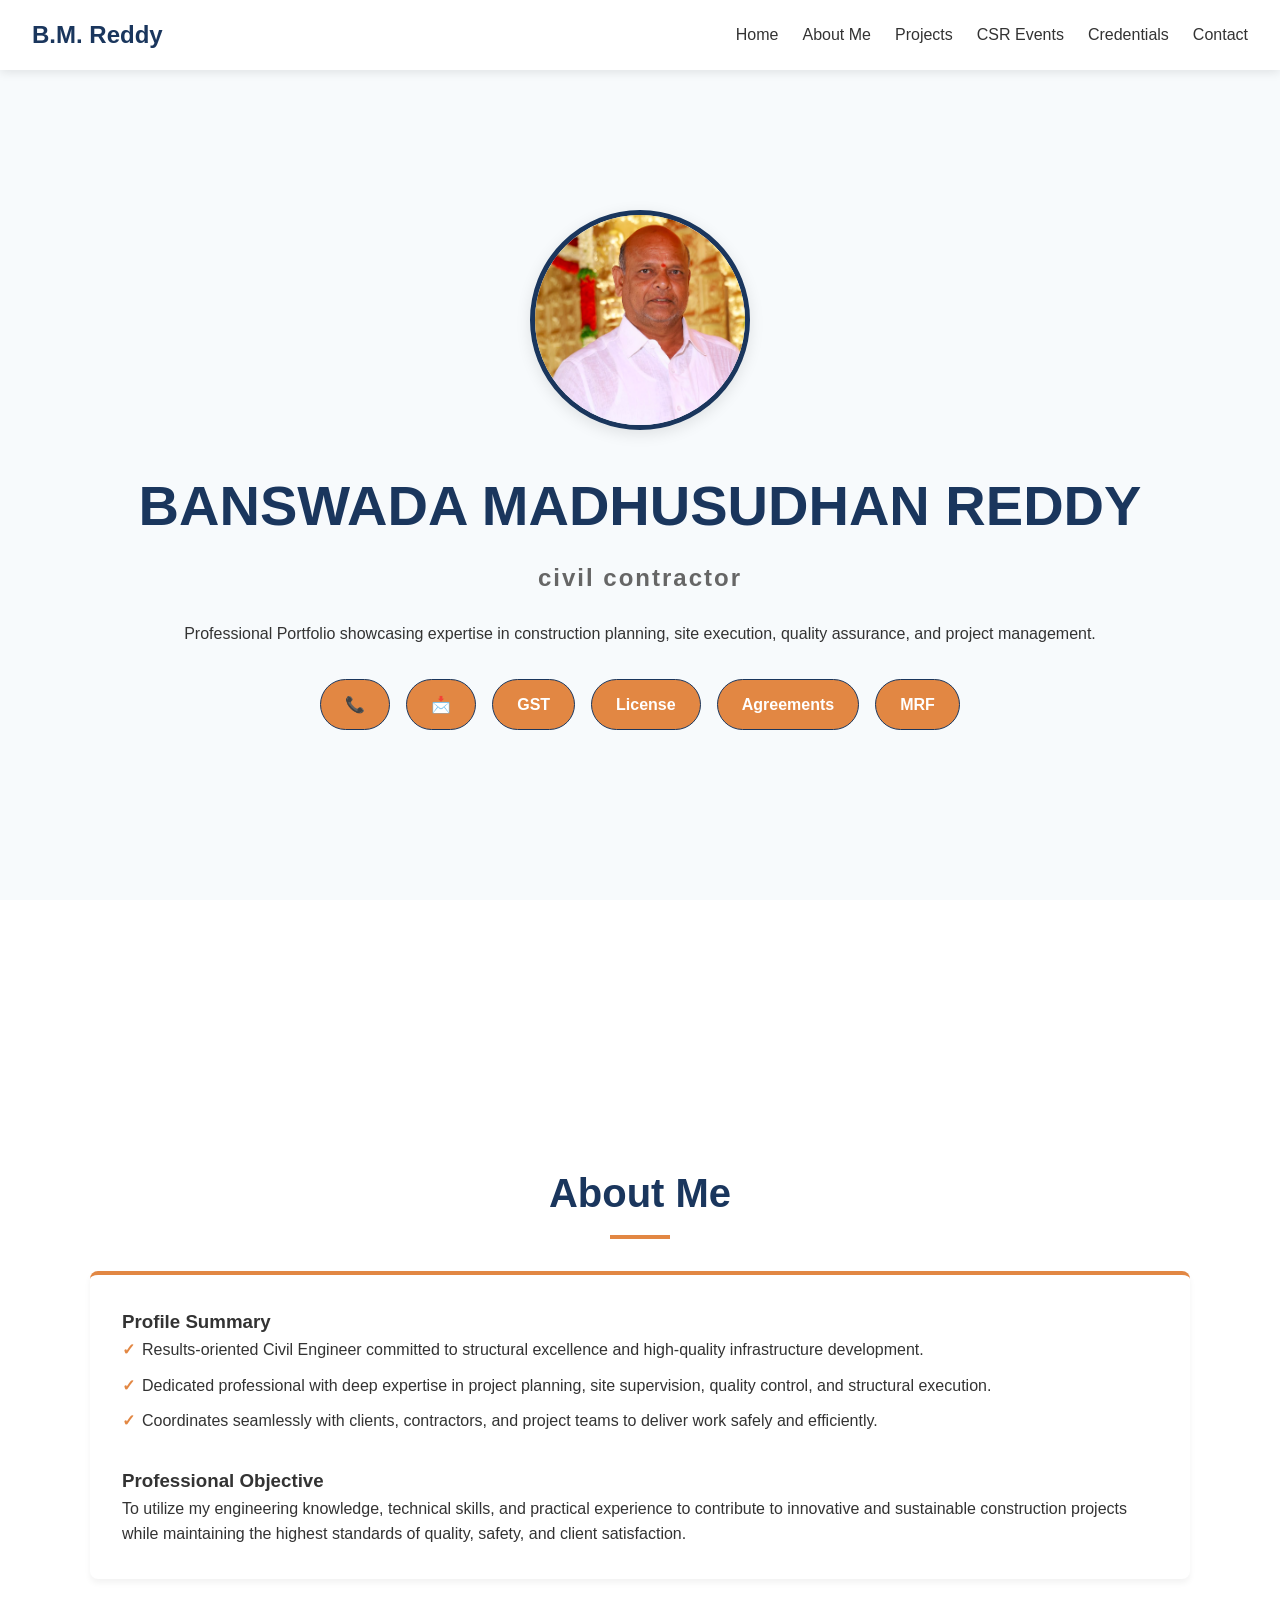
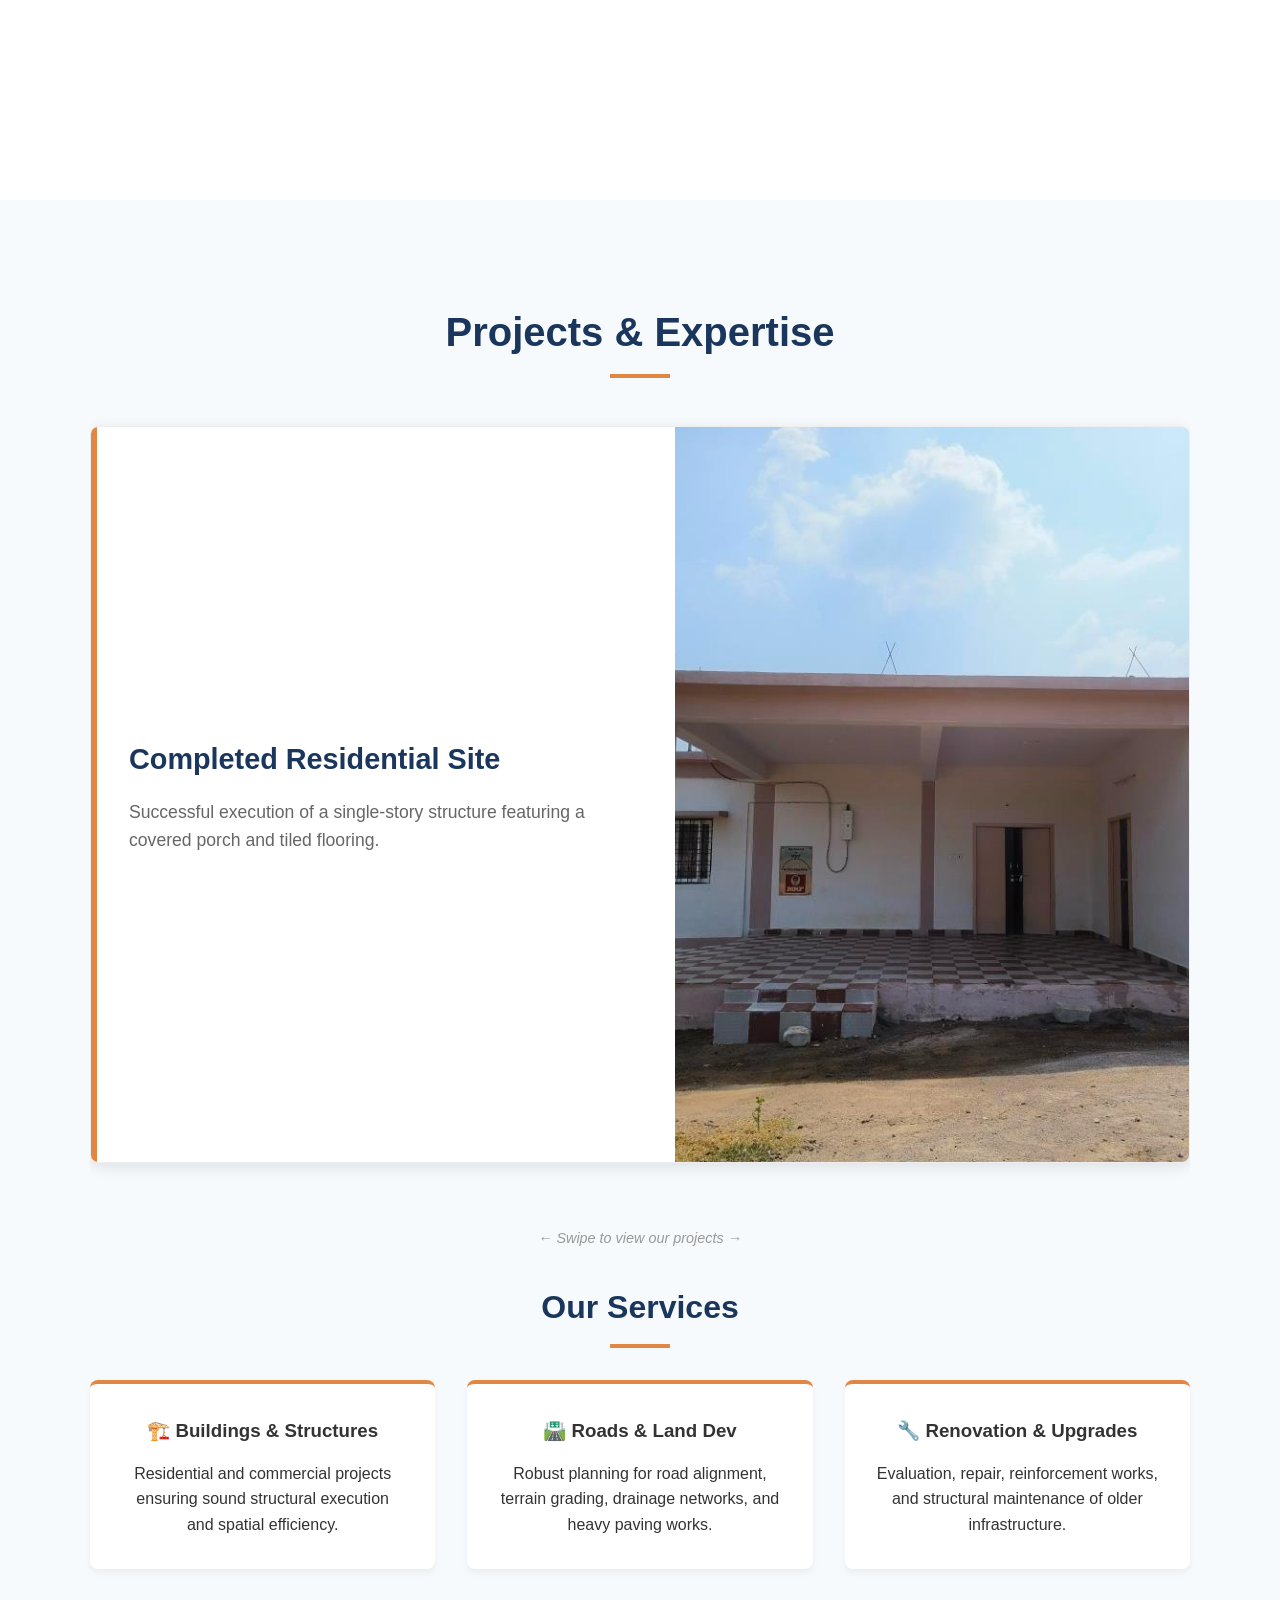
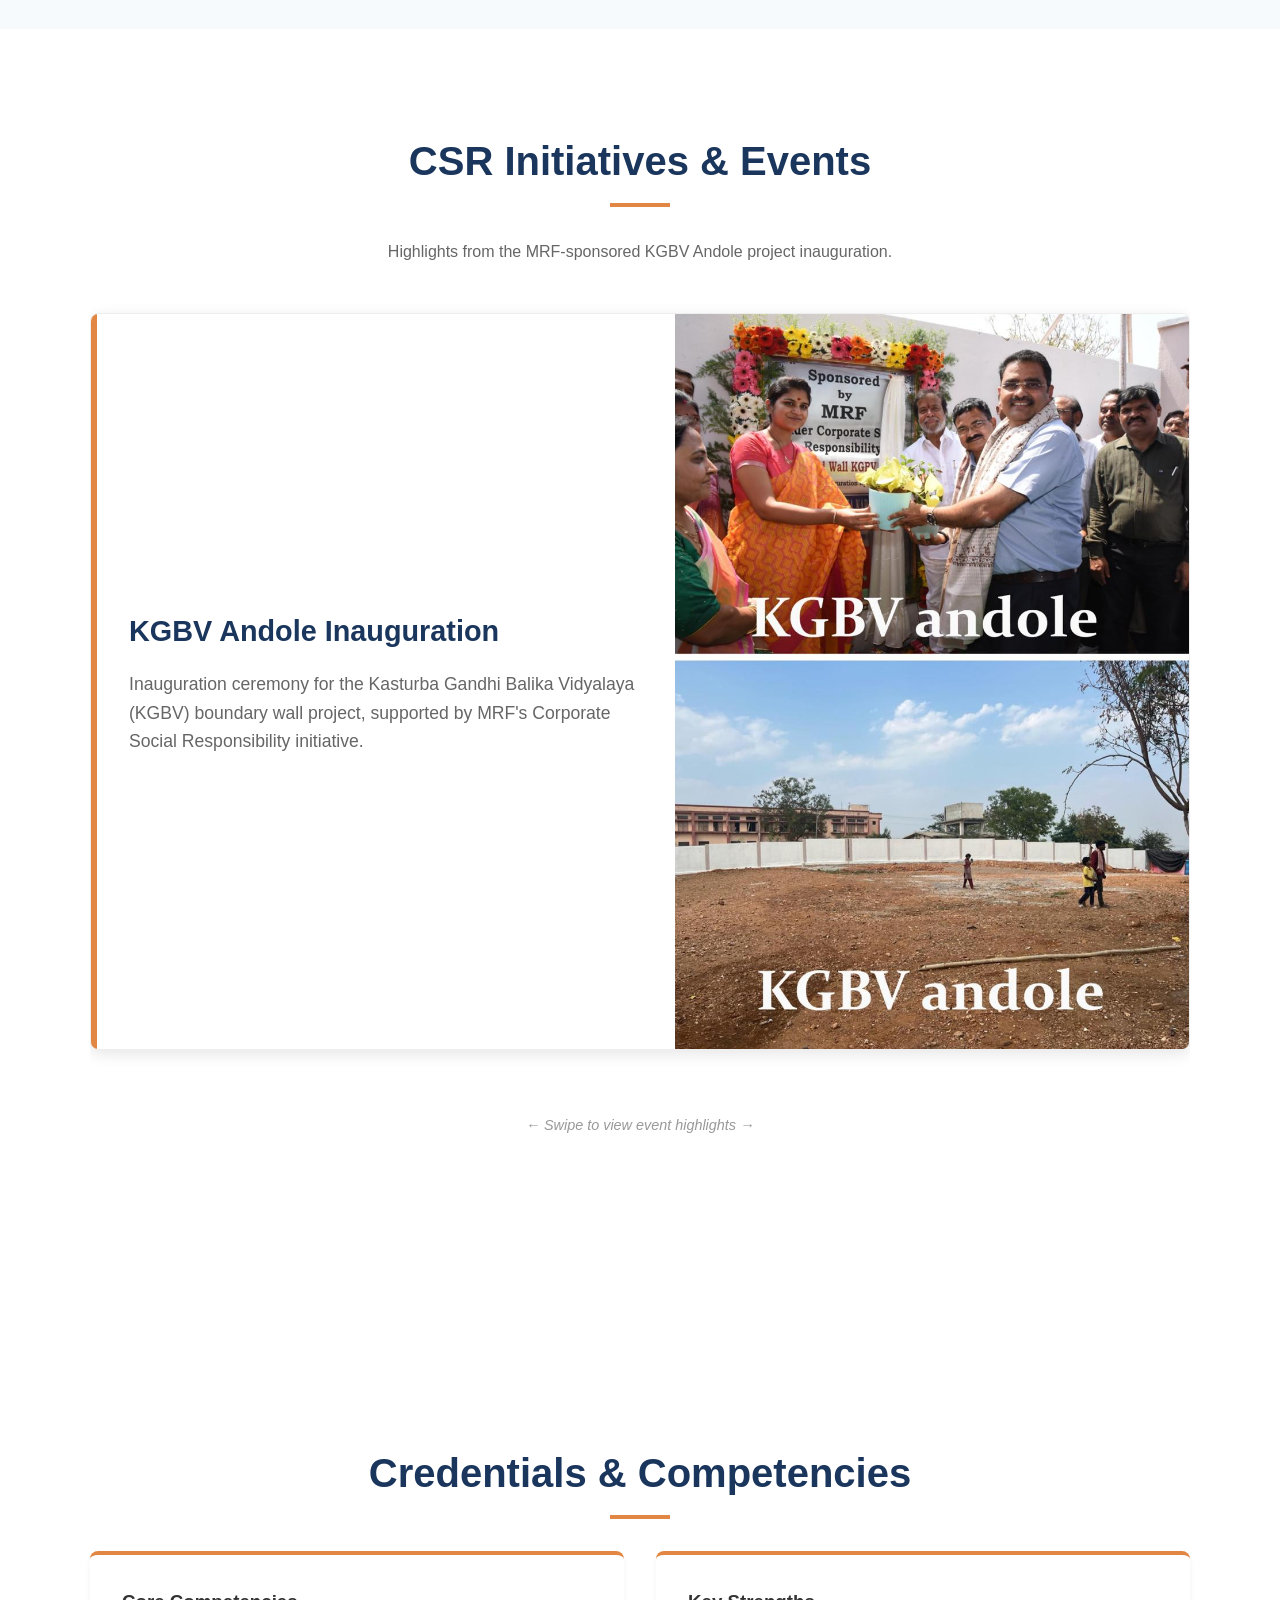
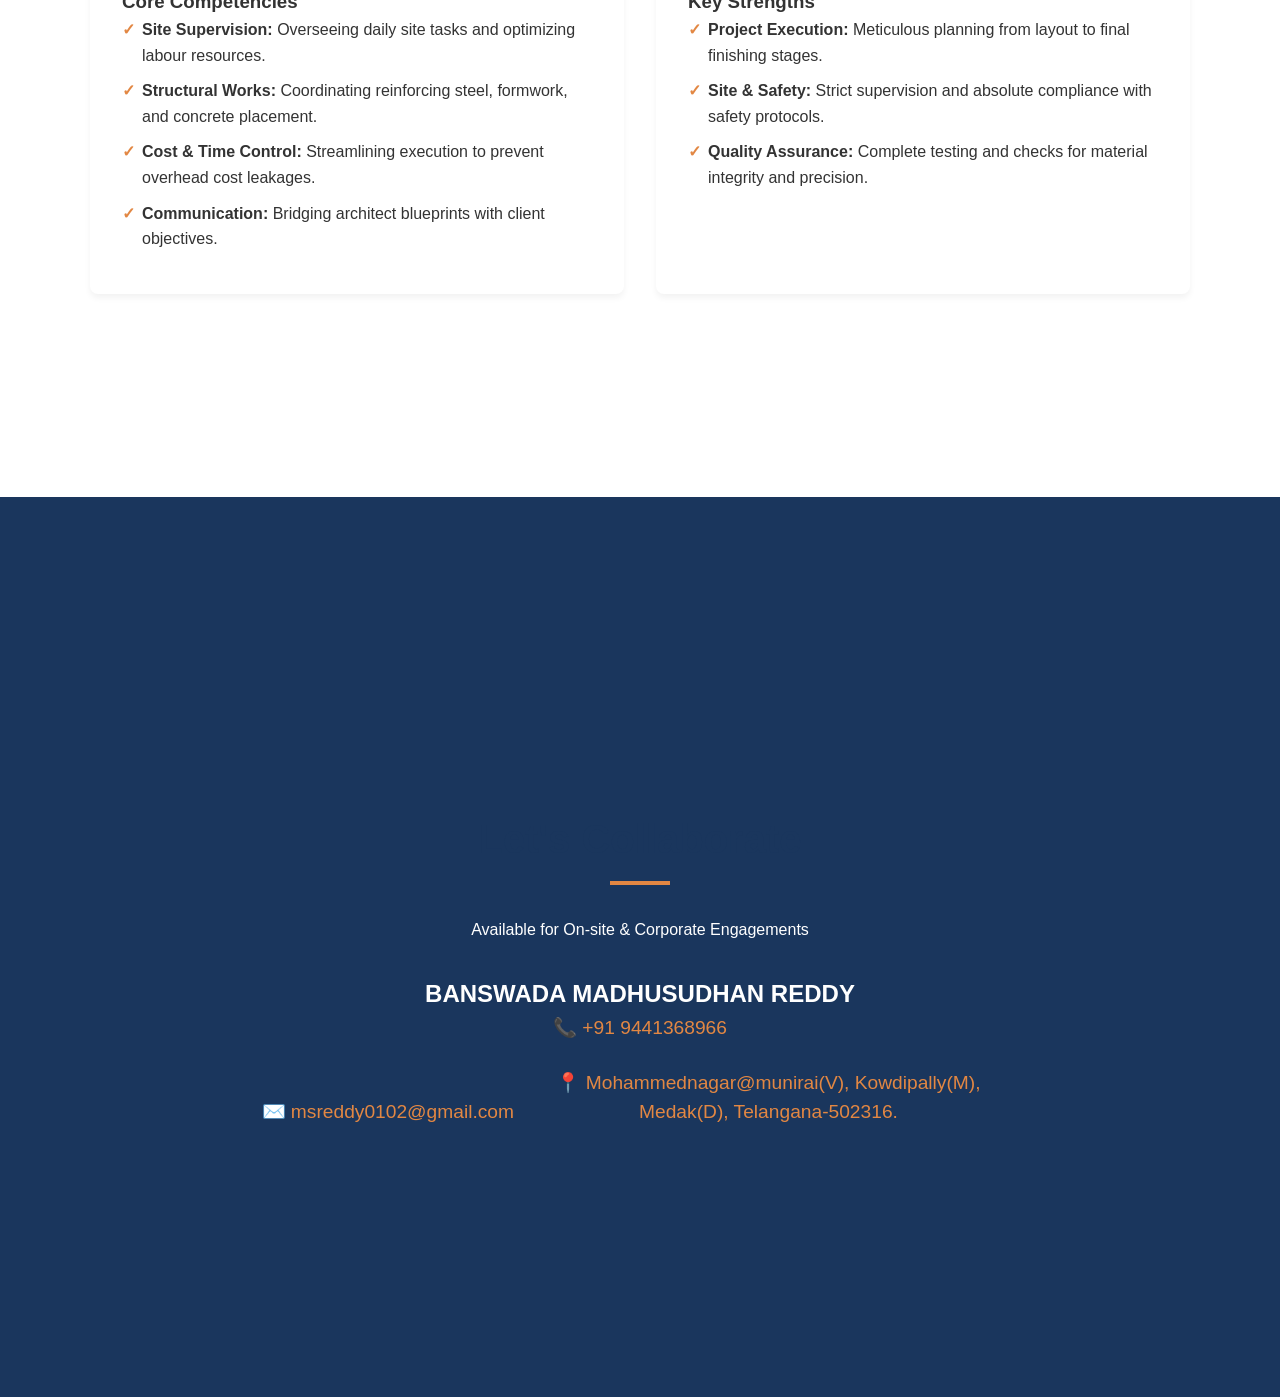
==== commit 77099f67: "Add files via upload" ====
--- a/index.html
+++ b/index.html
@@ -32,6 +32,7 @@
                 <a href="assets/GST_Registration.pdf" target="_blank" class="badge document">GST</a>
                 <a href="assets/Civil_License.pdf" target="_blank" class="badge document">License</a>
                 <a href="assets/Agreements.pdf" target="_blank" class="badge document">Agreements</a>
+                <a href="assets/MRF.pdf" target="_blank" class="badge document">MRF</a>
             </div>
         </div>
     </section>
